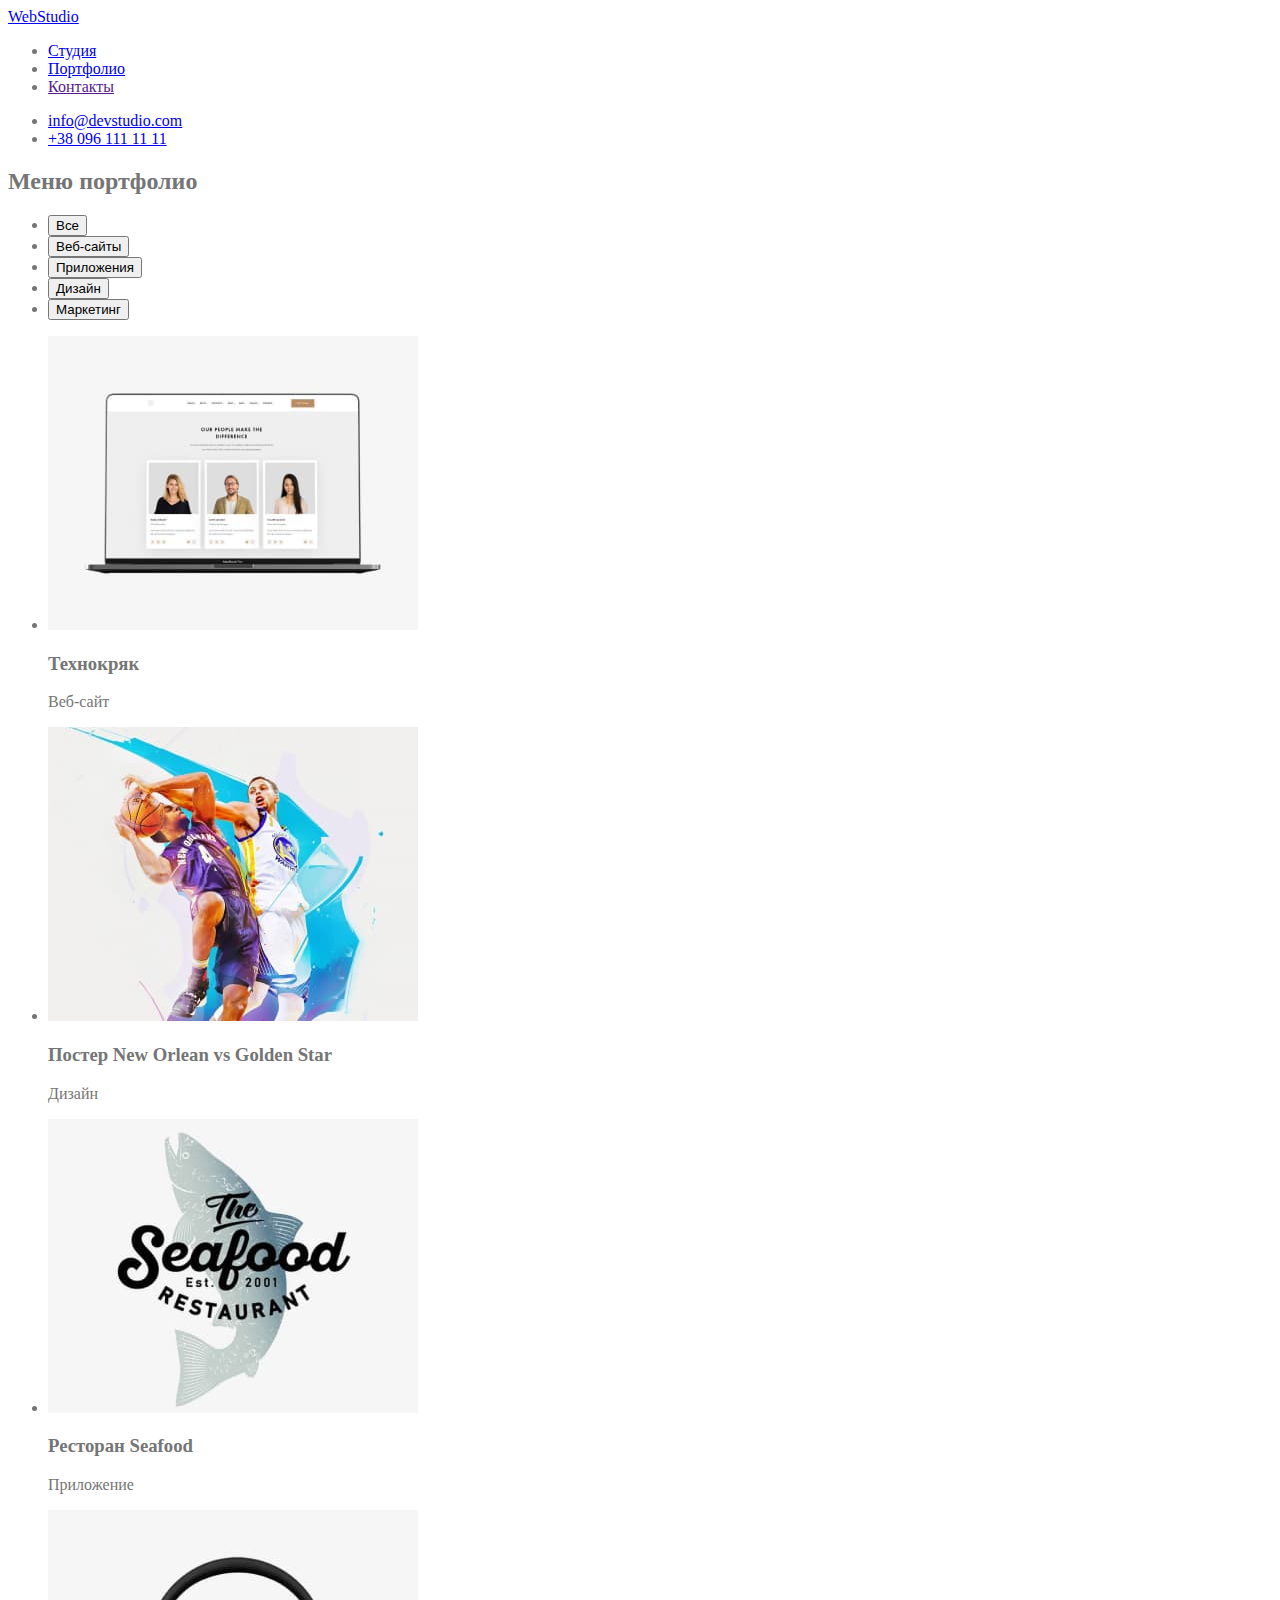
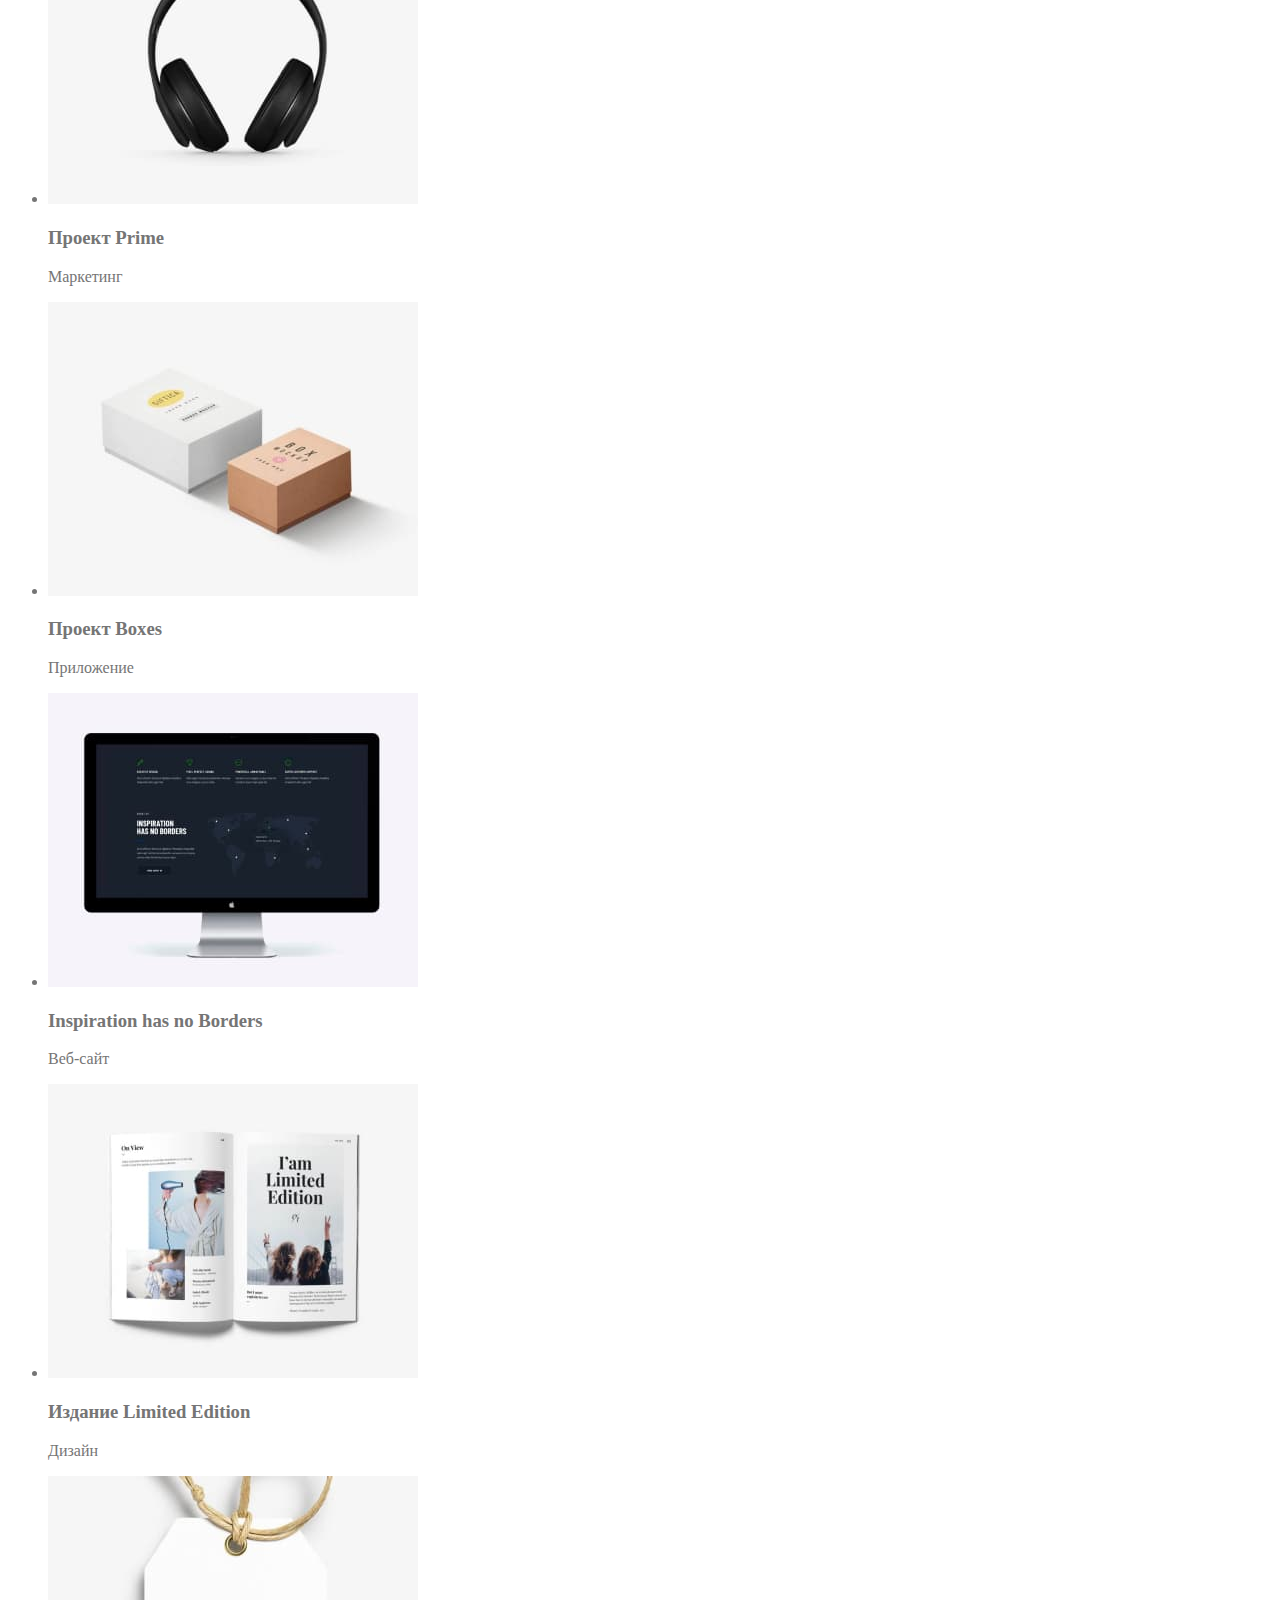
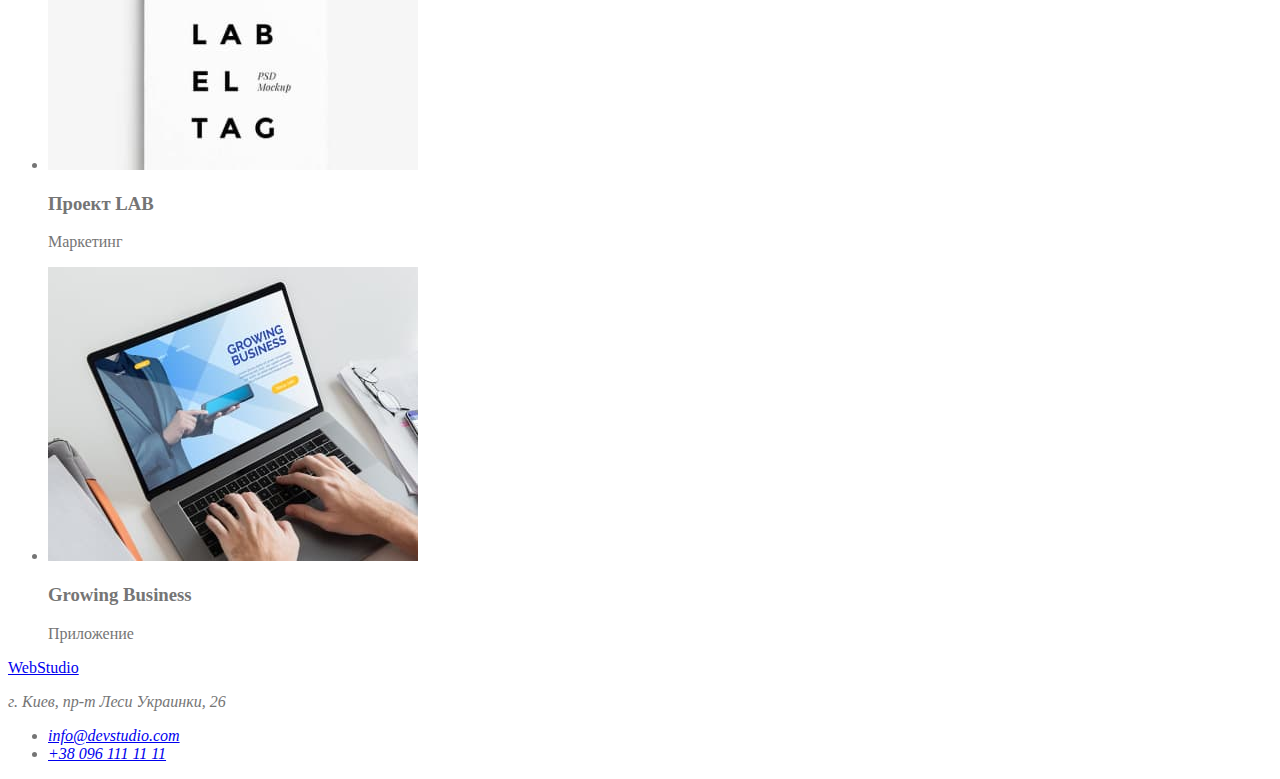
==== portfolio.html @ 2a2dd9f9 "Добавляет цвет шрифта" ====
<!DOCTYPE html>
<html lang="ru">
<head>
    <meta charset="UTF-8">
    <meta http-equiv="X-UA-Compatible" content="IE=edge">
    <meta name="viewport" content="width=device-width, initial-scale=1.0">
    <title>Document</title>
    <link rel="stylesheet" href="./CSS/styles.css">
</head>
<body>

    <!-- Site header -->
        <header>
            <nav>
                <a href="./index.html" lang="en">WebStudio</a>
                <ul>
                    <li><a href="./index.html">Студия</a></li>
                    <li><a href="./portfolio.html">Портфолио</a></li>
                    <li><a href="">Контакты</a></li>
                </ul>
            </nav>
            <ul>
                <li><a href="mailto:info@devstudio.com">info@devstudio.com</a></li>
                <li><a href="tell:+380961111111">+38 096 111 11 11</a></li>
            </ul>
        </header>

        <main>

            <h2>Меню портфолио</h2>
            <ul>
                <li><button type="button">Все</button></li>
                <li><button type="button">Веб-сайты</button></li>
                <li><button type="button">Приложения</button></li>
                <li><button type="button">Дизайн</button></li>
                <li><button type="button">Маркетинг</button></li>
            </ul>

            <ul>
                
                <li>
                    <img src="./images/project-1.jpg" alt="Проект Технокряк" width="370" height="294">
                    <h3>Технокряк</h3>
                    <p>Веб-сайт</p>
                </li>
                <li>
                    <img src="./images/project-2.jpg" alt="Проект Постер New Orlean vs Golden Star" width="370" height="294">
                    <h3>Постер New Orlean vs Golden Star</h3>
                    <p>Дизайн</p>
                </li>
                <li>
                    <img src="./images/project-3.jpg" alt="Проект Ресторан Seafood" width="370" height="294">
                    <h3>Ресторан Seafood</h3>
                    <p>Приложение</p>
                </li>
                <li>
                    <img src="./images/project-4.jpg" alt="Проект Prime" width="370" height="294">
                    <h3>Проект Prime</h3>
                    <p>Маркетинг</p>
                </li>
                <li>
                    <img src="./images/project-5.jpg" alt="Проект Boxes" width="370" height="294">
                    <h3>Проект Boxes</h3>
                    <p>Приложение</p>
                </li>
                <li>
                    <img src="./images/project-6.jpg" alt="Проект Inspiration has no Borders" width="370" height="294">
                    <h3>Inspiration has no Borders</h3>
                    <p>Веб-сайт</p>
                </li>
                <li>
                    <img src="./images/project-7.jpg" alt="Проект Издание Limited Edition" width="370" height="294">
                    <h3>Издание Limited Edition</h3>
                    <p>Дизайн</p>
                </li>
                <li>
                    <img src="./images/project-8.jpg" alt="Проект LAB" width="370" height="294">
                    <h3>Проект LAB</h3>
                    <p>Маркетинг</p>
                </li>
                <li>
                    <img src="./images/project-9.jpg" alt="Проект Growing Business" width="370" height="294">
                    <h3>Growing Business</h3>
                    <p>Приложение</p>
                </li>
            </ul>

        </main>

        <footer>
            <a href="./index.html" lang="en">WebStudio</a>
            <address>
                <p>г. Киев, пр-т Леси Украинки, 26</p>
            <ul>
                <li><a href="mailto:info@devstudio.com">info@devstudio.com</a></li>
                <li><a href="tell:+380961111111">+38 096 111 11 11</a></li>
            </ul>
            </address>
        </footer>

</body>
</html>
---- CSS/styles.css ----
/* Color main text #757575  */
/* Second color #212121 */
/* wight #FFFFFF */
/* accent  #2196F3 */
/* logo colors #2196F3 #000000 */
/* footer link color  rgba(255, 255, 255, 0,6) */
/* Hero and footer backgrounds color #2F303A */
 :root {
     --primary-text-color: #757575;
     --title-text-color: #212121;
     --accent-color: #2196F3;
     --main-background-color: #FFFFFF;
     --logo-color #000000;
     --hero-background-color: #2F303A;

 }

body {
    background-color: var(--main-background-color);
    color: var(--primary-text-color);
}

.logo {
    color: var(--logo-color);
}

.logo-first-part {
    color: var(--accent-color);
}

/* Site nav */
.list {
    list-style: none;
}

.link{
    text-decoration: none;
}

.site-nav .link {
    color: var(--title-text-color);
}

.site-nav .link:hover,
.site-nav .link:focus,
.auth-nav .link:hover,
.auth-nav .link:focus{
    color: var(--accent-color);
}

.auth-nav .link {
    color: var(--primary-text-color);
}

/* Main content */

.hero {
    background-color: var(--hero-background-color);
}

.hero-title {
    color: var(--main-background-color);
}

.section-title {
   color: var(--title-text-color); 
}
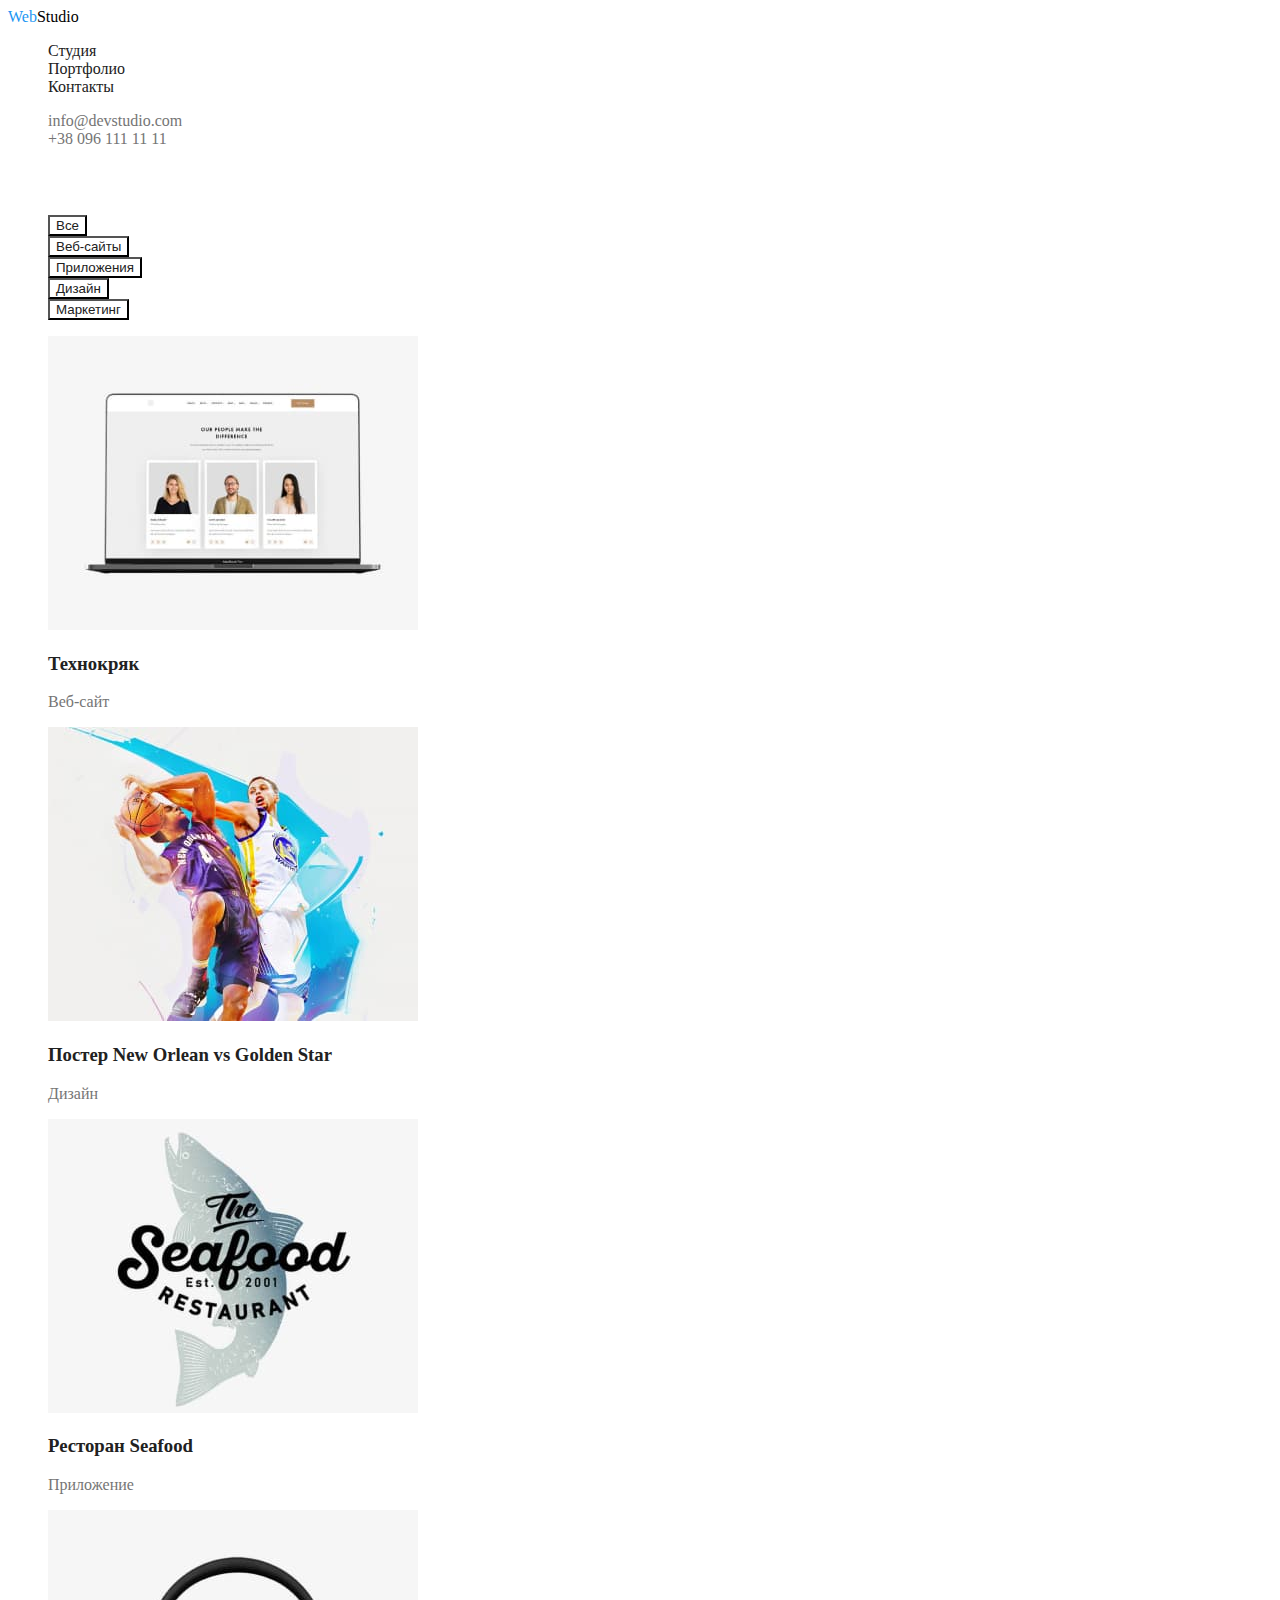
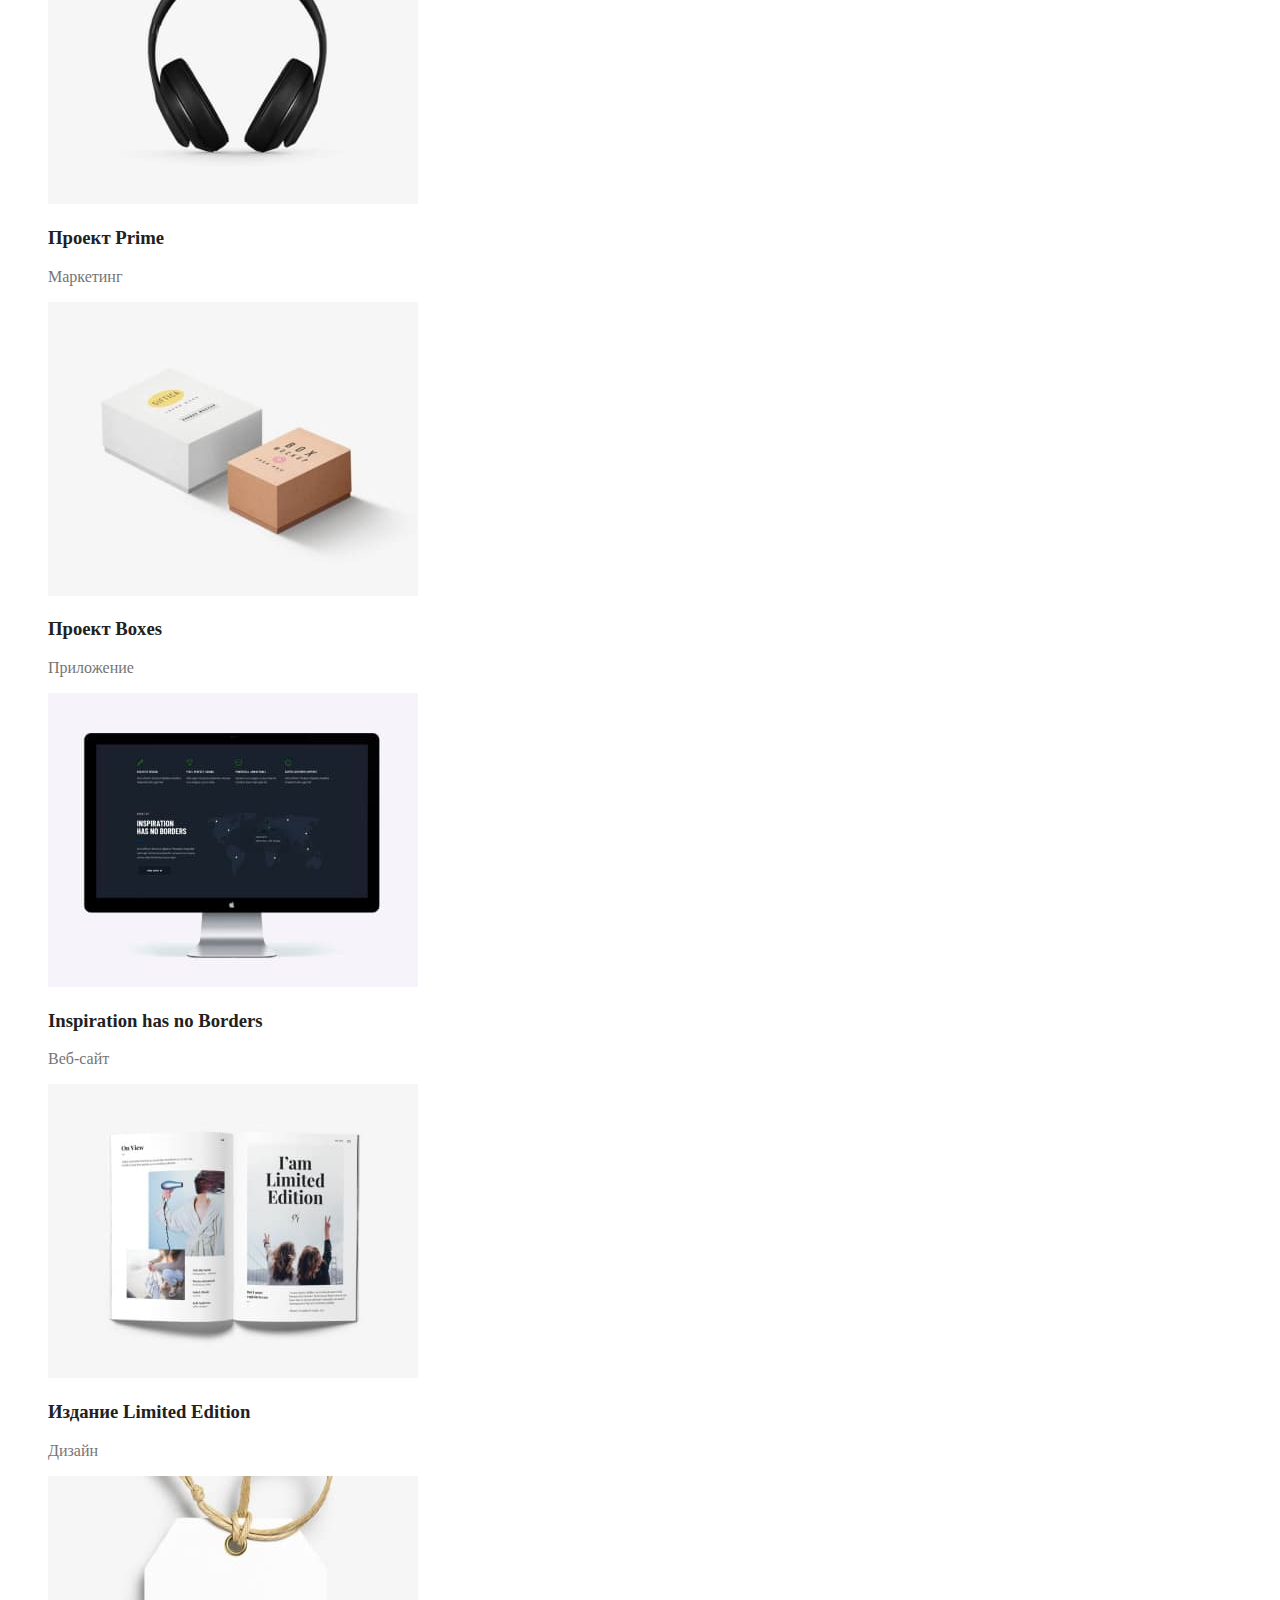
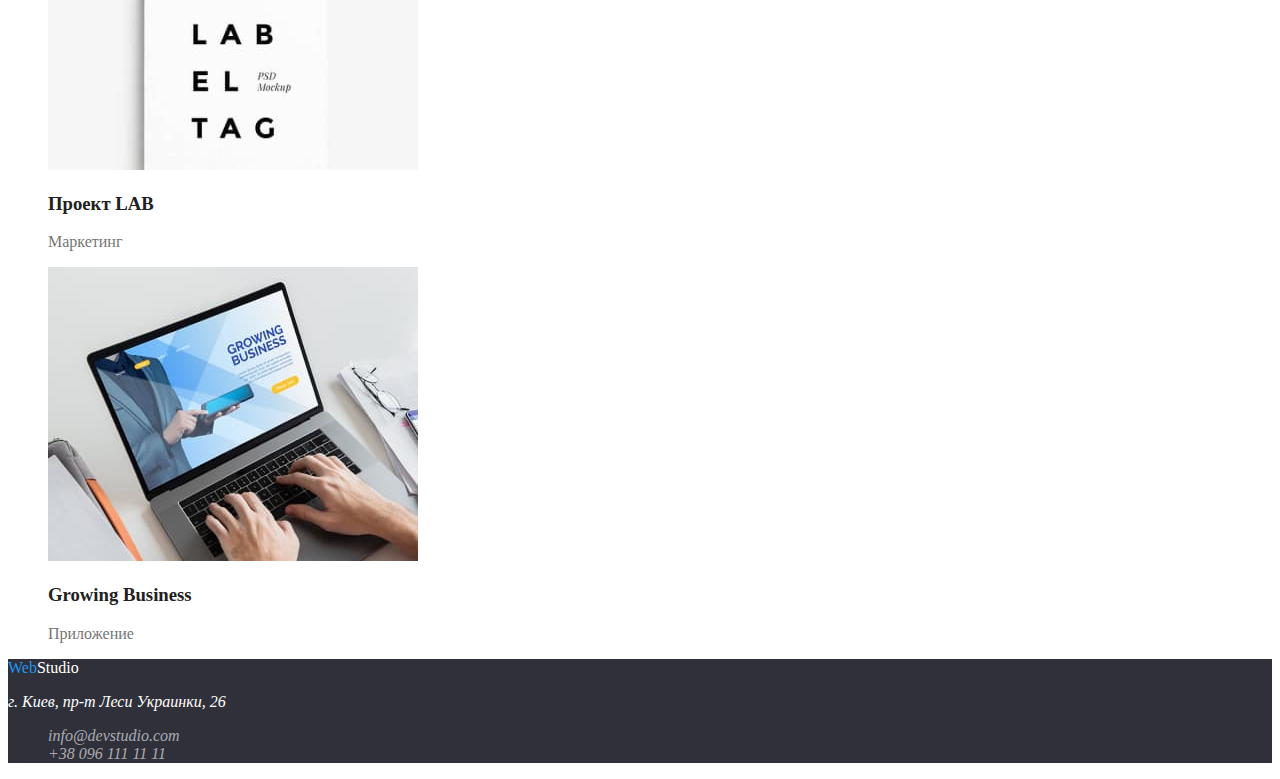
==== commit 600e69ac: "Добавляет цвет" ====
--- a/portfolio.html
+++ b/portfolio.html
@@ -12,89 +12,91 @@
     <!-- Site header -->
         <header>
             <nav>
-                <a href="./index.html" lang="en">WebStudio</a>
-                <ul>
-                    <li><a href="./index.html">Студия</a></li>
-                    <li><a href="./portfolio.html">Портфолио</a></li>
-                    <li><a href="">Контакты</a></li>
+                <a href="./index.html" lang="en" class="logo link"> <span class="logo-first-part">Web</span>Studio</a>
+                <ul class="list site-nav">
+                    <li><a href="./index.html" class="link">Студия</a></li>
+                    <li><a href="./portfolio.html" class="link">Портфолио</a></li>
+                    <li><a href="" class="link">Контакты</a></li>
+                </ul>
+            
+                <ul class="list auth-nav">
+                    <li><a href="mailto:info@devstudio.com" class="link">info@devstudio.com</a></li>
+                    <li><a href="tell:+380961111111" class="link">+38 096 111 11 11</a></li>
                 </ul>
             </nav>
-            <ul>
-                <li><a href="mailto:info@devstudio.com">info@devstudio.com</a></li>
-                <li><a href="tell:+380961111111">+38 096 111 11 11</a></li>
-            </ul>
         </header>
 
         <main>
+            <section class="portfolio">
+                <h2 class="title-portfolio">Меню портфолио</h2>
+                <ul class="list menu-list">
+                    <li><button type="button" class="button">Все</button></li>
+                    <li><button type="button" class="button">Веб-сайты</button></li>
+                    <li><button type="button" class="button">Приложения</button></li>
+                    <li><button type="button" class="button">Дизайн</button></li>
+                    <li><button type="button" class="button">Маркетинг</button></li>
+                </ul>
 
-            <h2>Меню портфолио</h2>
-            <ul>
-                <li><button type="button">Все</button></li>
-                <li><button type="button">Веб-сайты</button></li>
-                <li><button type="button">Приложения</button></li>
-                <li><button type="button">Дизайн</button></li>
-                <li><button type="button">Маркетинг</button></li>
-            </ul>
+                <ul class="list project-list">
+                    
+                    <li>
+                        <img src="./images/project-1.jpg" alt="Проект Технокряк" width="370" height="294">
+                        <h3 class="title">Технокряк</h3>
+                        <p>Веб-сайт</p>
+                    </li>
+                    <li>
+                        <img src="./images/project-2.jpg" alt="Проект Постер New Orlean vs Golden Star" width="370" height="294">
+                        <h3 class="title">Постер New Orlean vs Golden Star</h3>
+                        <p>Дизайн</p>
+                    </li>
+                    <li>
+                        <img src="./images/project-3.jpg" alt="Проект Ресторан Seafood" width="370" height="294">
+                        <h3 class="title">Ресторан Seafood</h3>
+                        <p>Приложение</p>
+                    </li>
+                    <li>
+                        <img src="./images/project-4.jpg" alt="Проект Prime" width="370" height="294">
+                        <h3 class="title">Проект Prime</h3>
+                        <p>Маркетинг</p>
+                    </li>
+                    <li>
+                        <img src="./images/project-5.jpg" alt="Проект Boxes" width="370" height="294">
+                        <h3 class="title">Проект Boxes</h3>
+                        <p>Приложение</p>
+                    </li>
+                    <li>
+                        <img src="./images/project-6.jpg" alt="Проект Inspiration has no Borders" width="370" height="294">
+                        <h3 class="title">Inspiration has no Borders</h3>
+                        <p>Веб-сайт</p>
+                    </li>
+                    <li>
+                        <img src="./images/project-7.jpg" alt="Проект Издание Limited Edition" width="370" height="294">
+                        <h3 class="title">Издание Limited Edition</h3>
+                        <p>Дизайн</p>
+                    </li>
+                    <li>
+                        <img src="./images/project-8.jpg" alt="Проект LAB" width="370" height="294">
+                        <h3 class="title">Проект LAB</h3>
+                        <p>Маркетинг</p>
+                    </li>
+                    <li>
+                        <img src="./images/project-9.jpg" alt="Проект Growing Business" width="370" height="294">
+                        <h3 class="title">Growing Business</h3>
+                        <p>Приложение</p>
+                    </li>
+                </ul>
 
-            <ul>
-                
-                <li>
-                    <img src="./images/project-1.jpg" alt="Проект Технокряк" width="370" height="294">
-                    <h3>Технокряк</h3>
-                    <p>Веб-сайт</p>
-                </li>
-                <li>
-                    <img src="./images/project-2.jpg" alt="Проект Постер New Orlean vs Golden Star" width="370" height="294">
-                    <h3>Постер New Orlean vs Golden Star</h3>
-                    <p>Дизайн</p>
-                </li>
-                <li>
-                    <img src="./images/project-3.jpg" alt="Проект Ресторан Seafood" width="370" height="294">
-                    <h3>Ресторан Seafood</h3>
-                    <p>Приложение</p>
-                </li>
-                <li>
-                    <img src="./images/project-4.jpg" alt="Проект Prime" width="370" height="294">
-                    <h3>Проект Prime</h3>
-                    <p>Маркетинг</p>
-                </li>
-                <li>
-                    <img src="./images/project-5.jpg" alt="Проект Boxes" width="370" height="294">
-                    <h3>Проект Boxes</h3>
-                    <p>Приложение</p>
-                </li>
-                <li>
-                    <img src="./images/project-6.jpg" alt="Проект Inspiration has no Borders" width="370" height="294">
-                    <h3>Inspiration has no Borders</h3>
-                    <p>Веб-сайт</p>
-                </li>
-                <li>
-                    <img src="./images/project-7.jpg" alt="Проект Издание Limited Edition" width="370" height="294">
-                    <h3>Издание Limited Edition</h3>
-                    <p>Дизайн</p>
-                </li>
-                <li>
-                    <img src="./images/project-8.jpg" alt="Проект LAB" width="370" height="294">
-                    <h3>Проект LAB</h3>
-                    <p>Маркетинг</p>
-                </li>
-                <li>
-                    <img src="./images/project-9.jpg" alt="Проект Growing Business" width="370" height="294">
-                    <h3>Growing Business</h3>
-                    <p>Приложение</p>
-                </li>
-            </ul>
-
+            </section>
         </main>
 
-        <footer>
-            <a href="./index.html" lang="en">WebStudio</a>
+        <footer class="bg-footer">
+            <a href="./index.html" lang="en" class="logo link"><span class="logo-first-part">Web</span>Studio</a>
             <address>
                 <p>г. Киев, пр-т Леси Украинки, 26</p>
-            <ul>
-                <li><a href="mailto:info@devstudio.com">info@devstudio.com</a></li>
-                <li><a href="tell:+380961111111">+38 096 111 11 11</a></li>
-            </ul>
+                <ul class="list auth-footer">
+                    <li><a href="mailto:info@devstudio.com" class="link">info@devstudio.com</a></li>
+                    <li><a href="tell:+380961111111" class="link">+38 096 111 11 11</a></li>
+                </ul>
             </address>
         </footer>
 
--- a/CSS/styles.css
+++ b/CSS/styles.css
@@ -11,9 +11,11 @@
      --title-text-color: #212121;
      --accent-color: #2196F3;
      --main-background-color: #FFFFFF;
-     --logo-color #000000;
+     --logo-color: #000000;
      --hero-background-color: #2F303A;
-
+     --our-team-section-background-color: F5F4FA;
+     --footer-link-color: rgba(255, 255, 255, 60%);
+     
  }
 
 body {
@@ -63,7 +65,48 @@
     color: var(--main-background-color);
 }
 
-.section-title {
+.hero-button {
+    background-color: var(--accent-color);
+    color: var(--main-background-color);
+}
+
+.offer-title,
+.wwd-title,
+.title-portfolio {
+    color: var(--main-background-color);
+}
+
+.section-title,
+.offer-list .title,
+.team-list .title,
+.project-list .title {
    color: var(--title-text-color); 
 }
 
+.team-section {
+    background-color: var(--our-team-section-background-color);
+}
+
+.bg-footer,
+.bg-footer .logo{
+    background-color: var(--hero-background-color);
+    color: var(--main-background-color);  
+}
+
+.auth-footer .link {
+    color: var(--footer-link-color)
+}
+
+.portfolio .button {
+    background-color: var(--our-team-section-background-color);
+    color: var(--title-text-color)
+}
+.portfolio .button:hover,
+.portfolio .button:focus {
+    background-color: var(--accent-color);
+    color: var(--main-background-color);
+}
+    
+
+
+
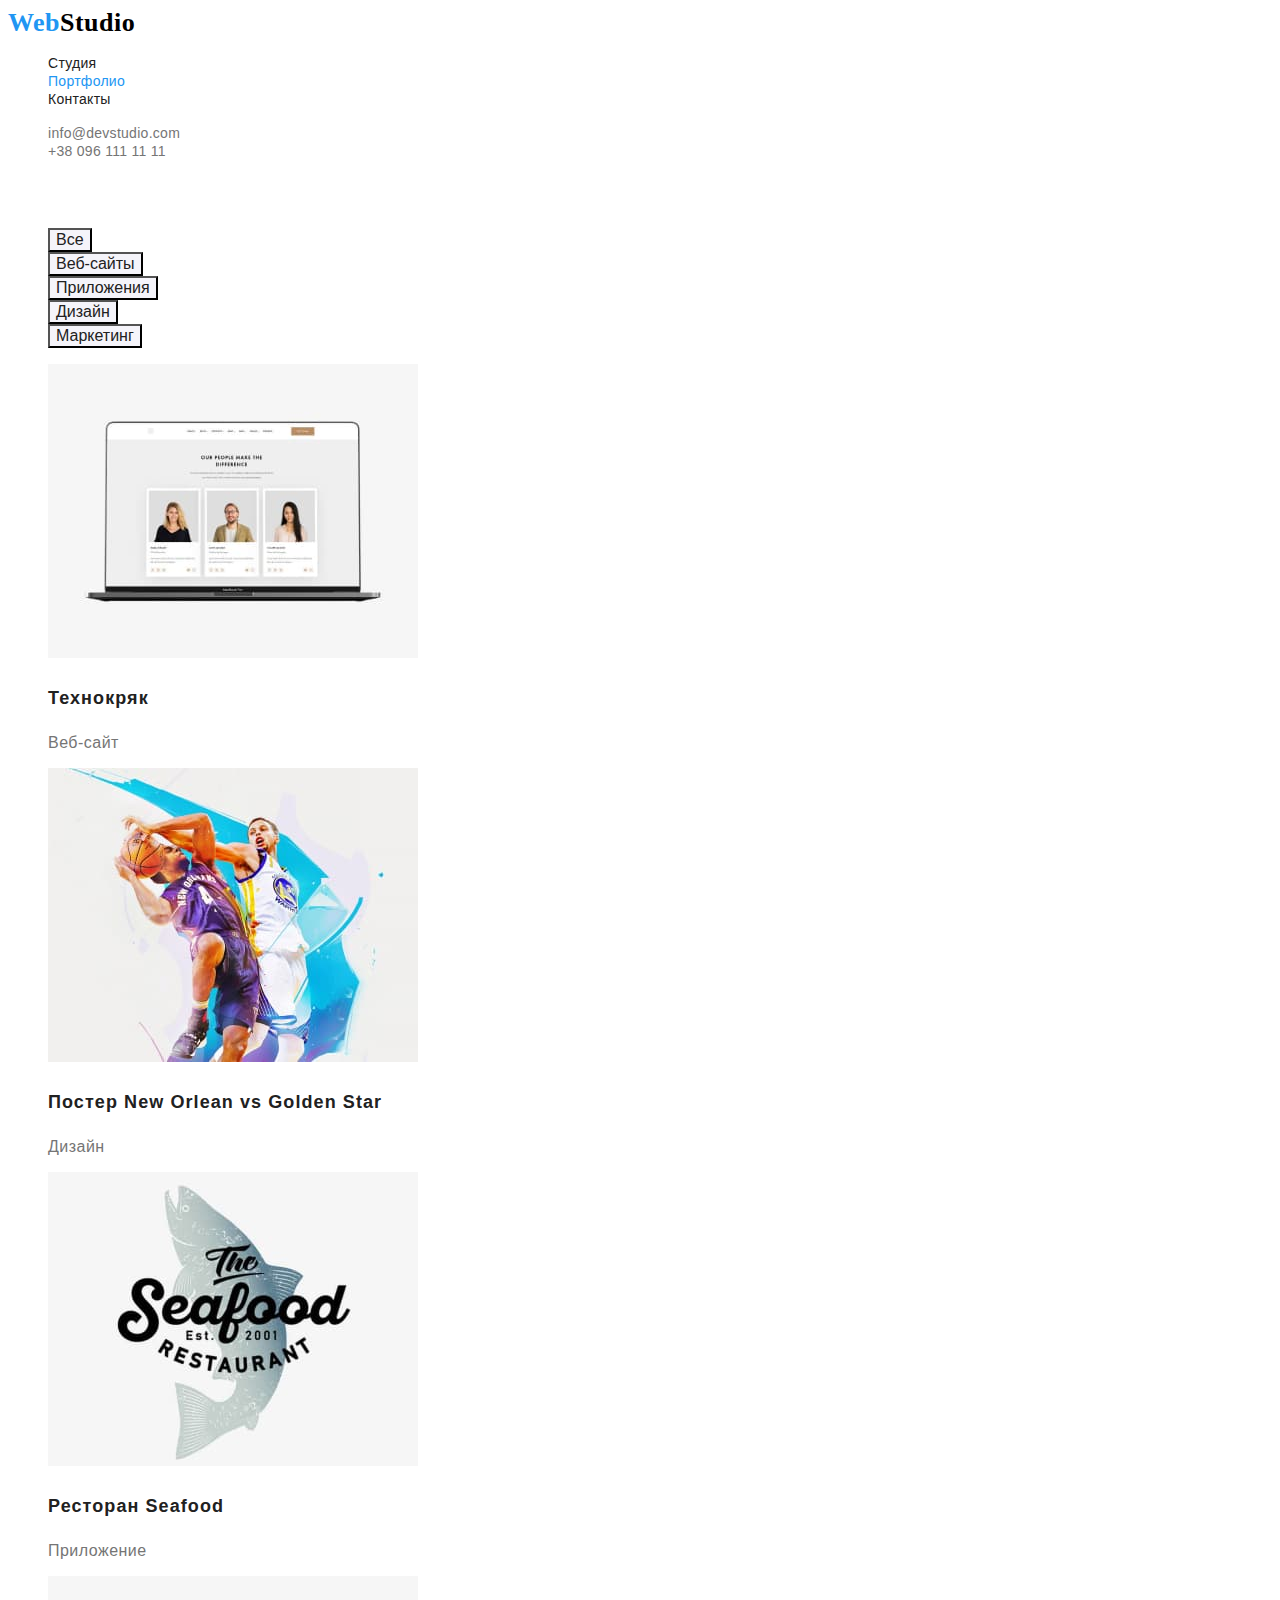
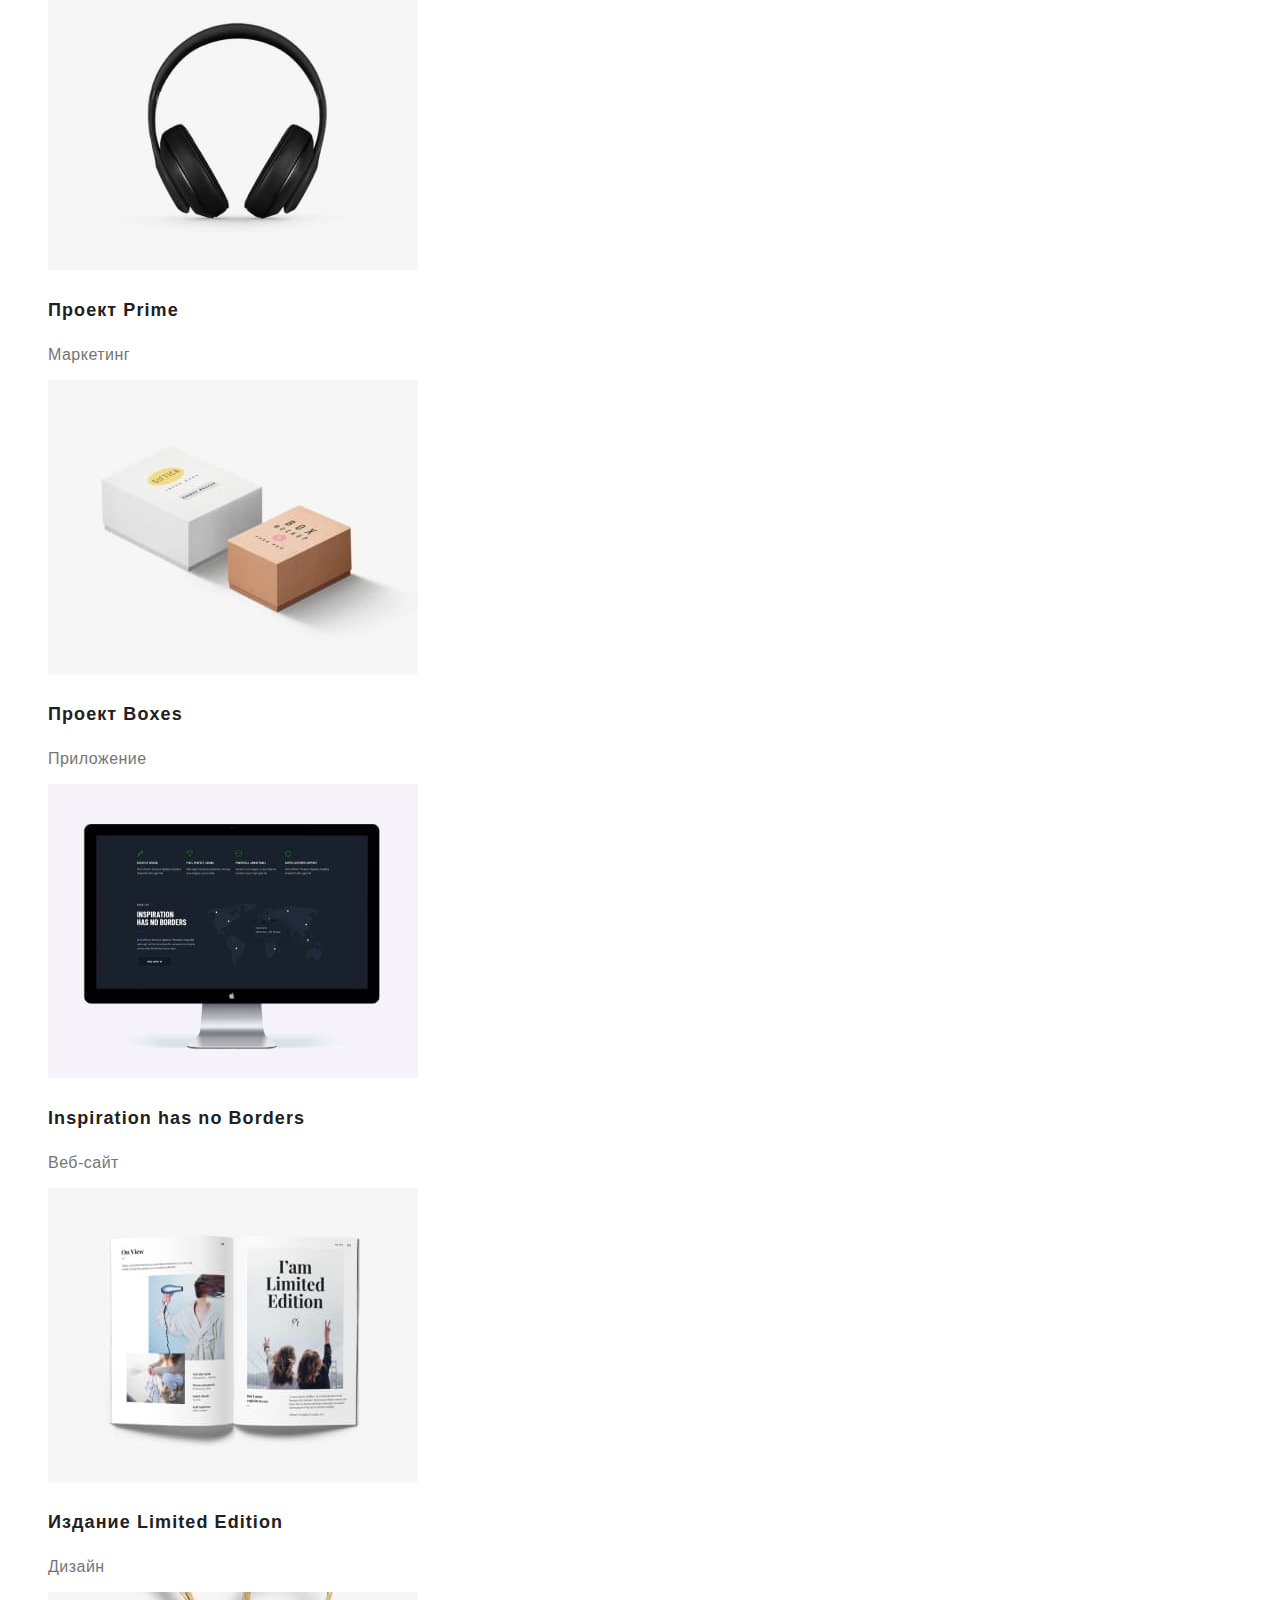
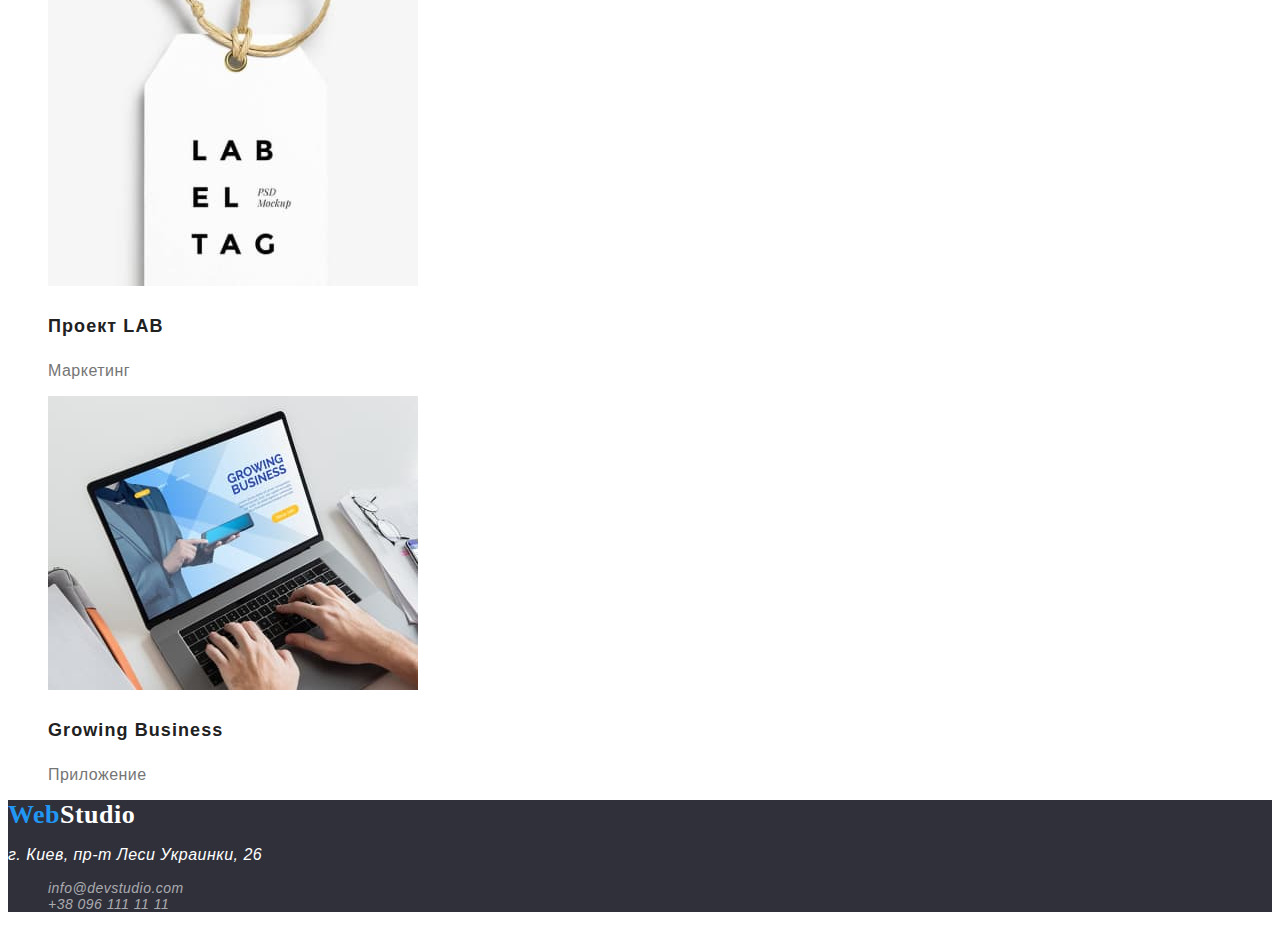
==== commit 25eb38ce: "adds styles to the text" ====
--- a/portfolio.html
+++ b/portfolio.html
@@ -15,7 +15,7 @@
                 <a href="./index.html" lang="en" class="logo link"> <span class="logo-first-part">Web</span>Studio</a>
                 <ul class="list site-nav">
                     <li><a href="./index.html" class="link">Студия</a></li>
-                    <li><a href="./portfolio.html" class="link">Портфолио</a></li>
+                    <li><a href="./portfolio.html" class="link current">Портфолио</a></li>
                     <li><a href="" class="link">Контакты</a></li>
                 </ul>
             
@@ -30,7 +30,7 @@
             <section class="portfolio">
                 <h2 class="title-portfolio">Меню портфолио</h2>
                 <ul class="list menu-list">
-                    <li><button type="button" class="button">Все</button></li>
+                    <li><button type="button" class="button current">Все</button></li>
                     <li><button type="button" class="button">Веб-сайты</button></li>
                     <li><button type="button" class="button">Приложения</button></li>
                     <li><button type="button" class="button">Дизайн</button></li>
@@ -42,47 +42,47 @@
                     <li>
                         <img src="./images/project-1.jpg" alt="Проект Технокряк" width="370" height="294">
                         <h3 class="title">Технокряк</h3>
-                        <p>Веб-сайт</p>
+                        <p class="text">Веб-сайт</p>
                     </li>
                     <li>
                         <img src="./images/project-2.jpg" alt="Проект Постер New Orlean vs Golden Star" width="370" height="294">
                         <h3 class="title">Постер New Orlean vs Golden Star</h3>
-                        <p>Дизайн</p>
+                        <p class="text">Дизайн</p>
                     </li>
                     <li>
                         <img src="./images/project-3.jpg" alt="Проект Ресторан Seafood" width="370" height="294">
                         <h3 class="title">Ресторан Seafood</h3>
-                        <p>Приложение</p>
+                        <p class="text">Приложение</p>
                     </li>
                     <li>
                         <img src="./images/project-4.jpg" alt="Проект Prime" width="370" height="294">
                         <h3 class="title">Проект Prime</h3>
-                        <p>Маркетинг</p>
+                        <p class="text">Маркетинг</p>
                     </li>
                     <li>
                         <img src="./images/project-5.jpg" alt="Проект Boxes" width="370" height="294">
                         <h3 class="title">Проект Boxes</h3>
-                        <p>Приложение</p>
+                        <p class="text">Приложение</p>
                     </li>
                     <li>
                         <img src="./images/project-6.jpg" alt="Проект Inspiration has no Borders" width="370" height="294">
                         <h3 class="title">Inspiration has no Borders</h3>
-                        <p>Веб-сайт</p>
+                        <p class="text">Веб-сайт</p>
                     </li>
                     <li>
                         <img src="./images/project-7.jpg" alt="Проект Издание Limited Edition" width="370" height="294">
                         <h3 class="title">Издание Limited Edition</h3>
-                        <p>Дизайн</p>
+                        <p class="text">Дизайн</p>
                     </li>
                     <li>
                         <img src="./images/project-8.jpg" alt="Проект LAB" width="370" height="294">
                         <h3 class="title">Проект LAB</h3>
-                        <p>Маркетинг</p>
+                        <p class="text">Маркетинг</p>
                     </li>
                     <li>
                         <img src="./images/project-9.jpg" alt="Проект Growing Business" width="370" height="294">
                         <h3 class="title">Growing Business</h3>
-                        <p>Приложение</p>
+                        <p class="text">Приложение</p>
                     </li>
                 </ul>
 
--- a/CSS/styles.css
+++ b/CSS/styles.css
@@ -13,7 +13,7 @@
      --main-background-color: #FFFFFF;
      --logo-color: #000000;
      --hero-background-color: #2F303A;
-     --our-team-section-background-color: F5F4FA;
+     --our-team-section-background-color: #F5F4FA;
      --footer-link-color: rgba(255, 255, 255, 60%);
      
  }
@@ -21,10 +21,16 @@
 body {
     background-color: var(--main-background-color);
     color: var(--primary-text-color);
+    font-family: Roboto, sans-serif;
+    letter-spacing: 0.03em;
 }
 
 .logo {
     color: var(--logo-color);
+    font-family: Raleway, cursive; 
+    font-weight: bold;
+    font-size: 26px;
+    line-height: 1,19;
 }
 
 .logo-first-part {
@@ -42,6 +48,10 @@
 
 .site-nav .link {
     color: var(--title-text-color);
+    font-weight: 500;
+    font-size: 14px;
+    line-height: 1,14;
+    letter-spacing: 0.02em;
 }
 
 .site-nav .link:hover,
@@ -51,8 +61,17 @@
     color: var(--accent-color);
 }
 
+.site-nav .link.current,
+.title-portfolio .button.current {
+    color: var(--accent-color);
+}
+
 .auth-nav .link {
     color: var(--primary-text-color);
+    font-weight: 500;
+    font-size: 14px;
+    line-height: 1,14;
+    letter-spacing: 0.02em;
 }
 
 /* Main content */
@@ -63,11 +82,22 @@
 
 .hero-title {
     color: var(--main-background-color);
+    font-weight: 900;
+    font-size: 44px;
+    line-height: 1,36;
+    text-align: center;
+    letter-spacing: 0.06em;
+    text-transform: uppercase;
 }
 
 .hero-button {
     background-color: var(--accent-color);
     color: var(--main-background-color);
+    font-family: inherit;
+    font-weight: bold;
+    font-size: 16px;
+    line-height: 1.88;
+    letter-spacing: 0.06em;
 }
 
 .offer-title,
@@ -83,8 +113,41 @@
    color: var(--title-text-color); 
 }
 
+.section-title {
+    font-weight: bold;
+    font-size: 36px;
+    line-height: 1,16;
+    text-align: center;
+}
+
+.offer-list .title {
+    font-weight: bold;
+    font-size: 14px;
+    line-height: 1,14;
+    text-transform: uppercase;
+}
+
+.section-offer .text{
+    font-size: 14px;
+    line-height: 1,71;
+}
+
 .team-section {
     background-color: var(--our-team-section-background-color);
+}
+
+.team-section .title {
+    font-weight: 500;
+    font-size: 16px;
+    line-height: 1,19;
+    text-align: center;
+}
+
+.team-section .text {
+    font-size: 16px;
+    line-height: 1,19;
+    text-align: center;
+
 }
 
 .bg-footer,
@@ -97,15 +160,36 @@
     color: var(--footer-link-color)
 }
 
+.auth-footer {
+    font-size: 14px;
+    line-height: 1,71;
+}
+
 .portfolio .button {
     background-color: var(--our-team-section-background-color);
-    color: var(--title-text-color)
+    color: var(--title-text-color);
+    font-family: inherit;
+    font-weight: 500;
+    font-size: 16px;
+    line-height: 1,63;
 }
 .portfolio .button:hover,
 .portfolio .button:focus {
     background-color: var(--accent-color);
     color: var(--main-background-color);
 }
+
+.project-list .title {
+    font-weight: bold;
+    font-size: 18px;
+    line-height: 2;
+    letter-spacing: 0.06em;
+}
+
+.project-list .text {
+    font-size: 16px;
+    line-height: 1,88;
+}
     
 
 
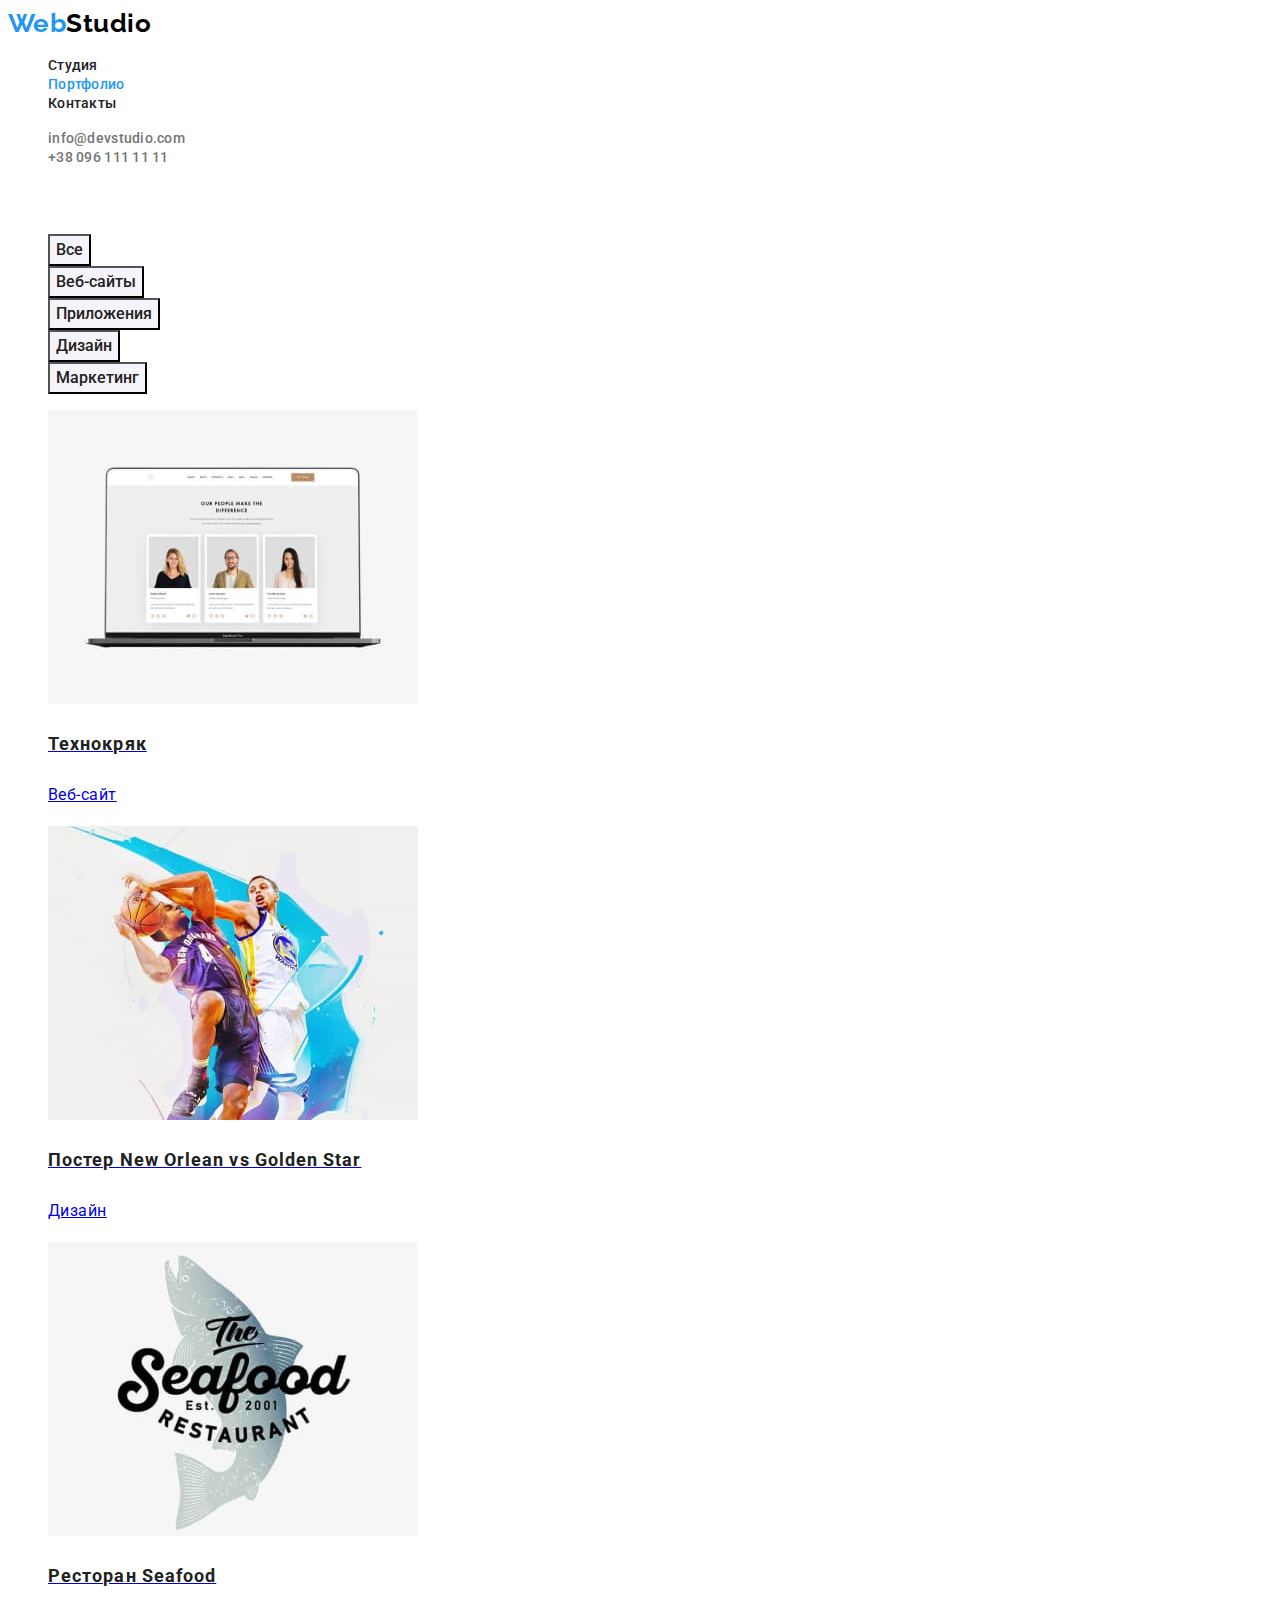
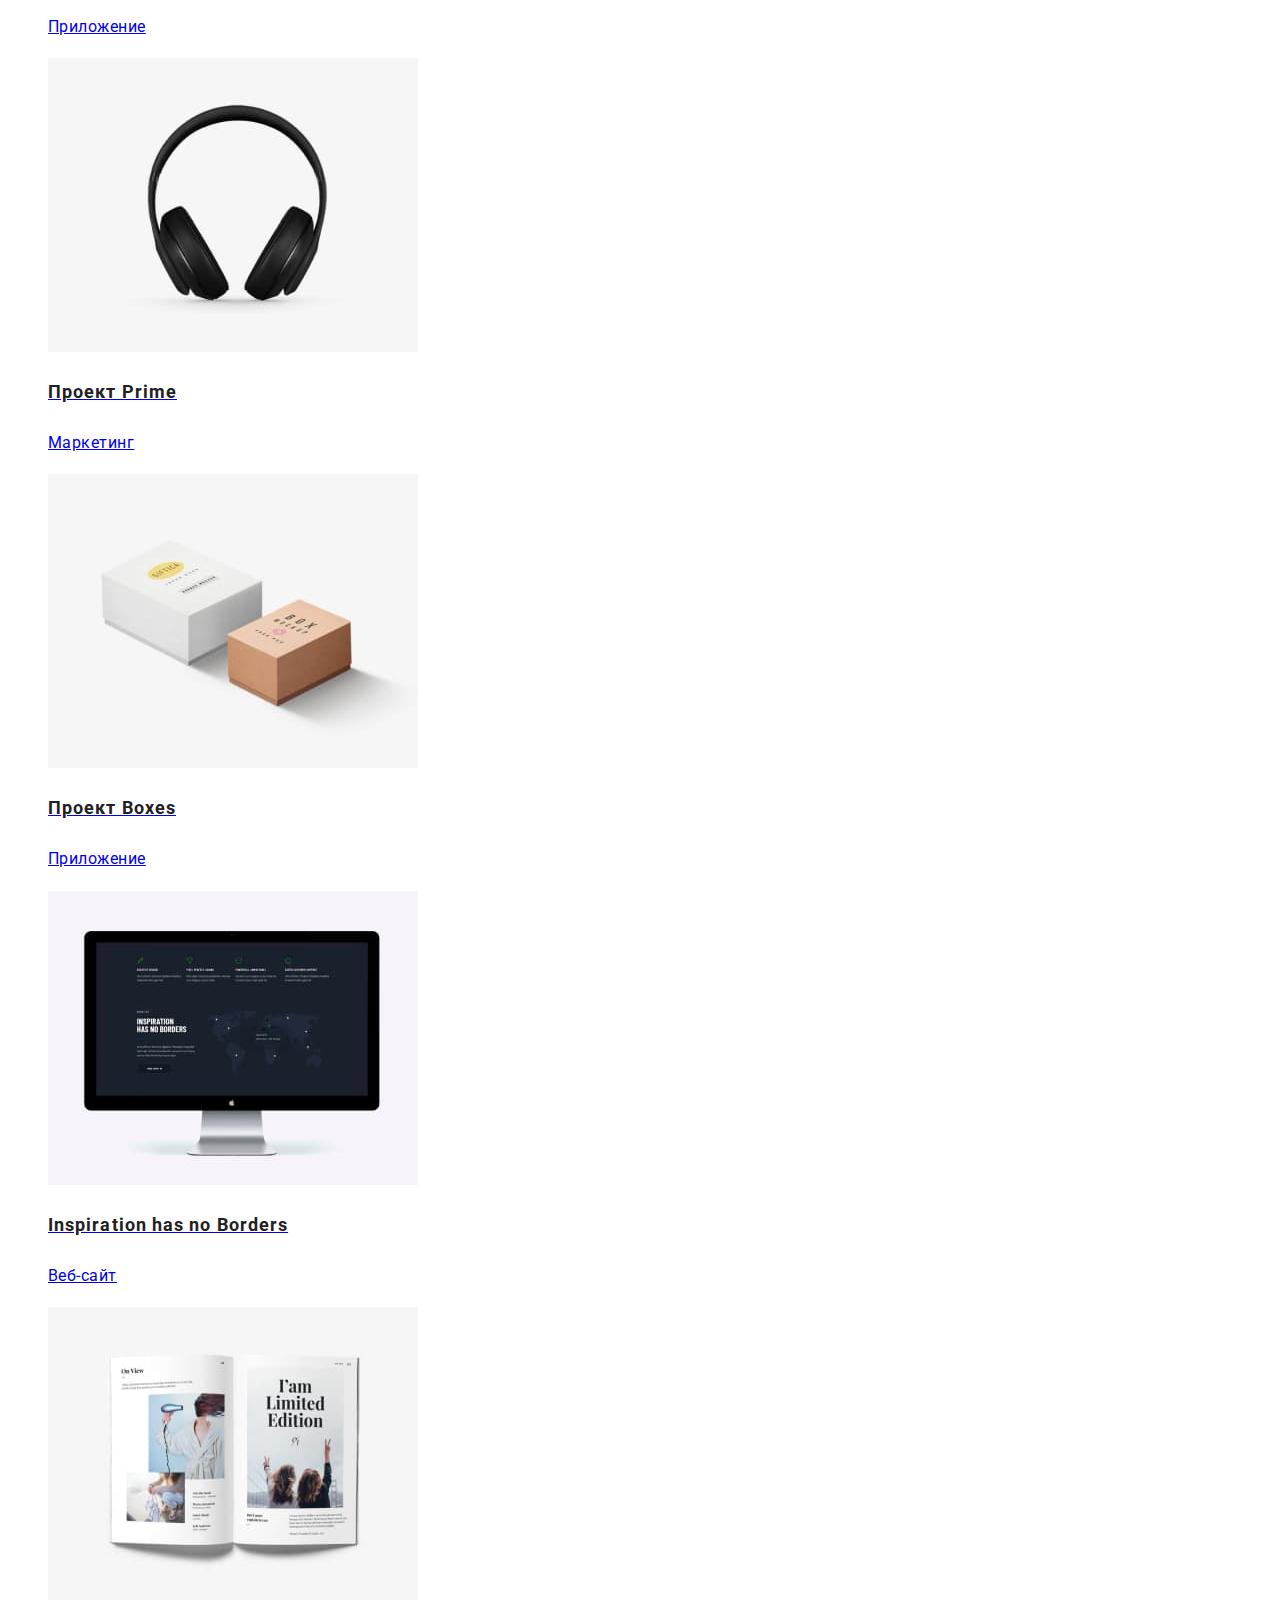
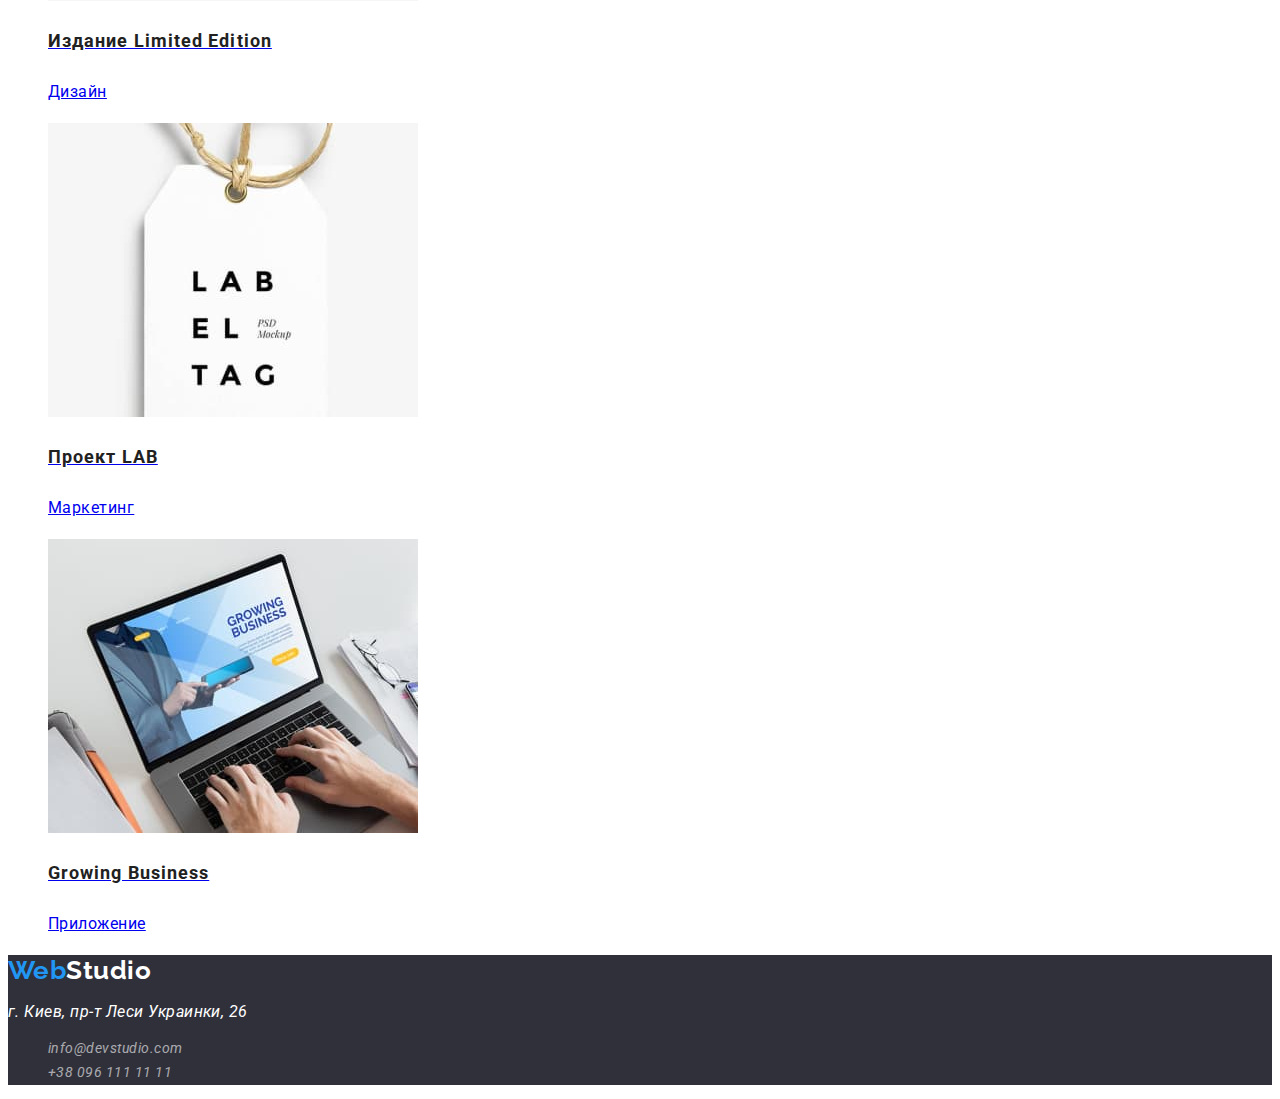
==== commit faa24890: "addes edit to portfolio ul  and footer address" ====
--- a/portfolio.html
+++ b/portfolio.html
@@ -5,6 +5,7 @@
     <meta http-equiv="X-UA-Compatible" content="IE=edge">
     <meta name="viewport" content="width=device-width, initial-scale=1.0">
     <title>Document</title>
+    <link href="https://fonts.googleapis.com/css2?family=Raleway:wght@700&family=Roboto:wght@400;500;700;900&display=swap" rel="stylesheet">
     <link rel="stylesheet" href="./CSS/styles.css">
 </head>
 <body>
@@ -40,49 +41,67 @@
                 <ul class="list project-list">
                     
                     <li>
-                        <img src="./images/project-1.jpg" alt="Проект Технокряк" width="370" height="294">
-                        <h3 class="title">Технокряк</h3>
-                        <p class="text">Веб-сайт</p>
+                        <a href="#">
+                            <img src="./images/project-1.jpg" alt="Проект Технокряк" width="370" height="294">
+                            <h3 class="title">Технокряк</h3>
+                            <p class="text">Веб-сайт</p>
+                        </a>
                     </li>
                     <li>
-                        <img src="./images/project-2.jpg" alt="Проект Постер New Orlean vs Golden Star" width="370" height="294">
-                        <h3 class="title">Постер New Orlean vs Golden Star</h3>
-                        <p class="text">Дизайн</p>
+                        <a href="#">
+                            <img src="./images/project-2.jpg" alt="Проект Постер New Orlean vs Golden Star" width="370" height="294">
+                            <h3 class="title">Постер New Orlean vs Golden Star</h3>
+                            <p class="text">Дизайн</p>
+                        </a>
                     </li>
                     <li>
-                        <img src="./images/project-3.jpg" alt="Проект Ресторан Seafood" width="370" height="294">
-                        <h3 class="title">Ресторан Seafood</h3>
-                        <p class="text">Приложение</p>
+                        <a href="#">
+                            <img src="./images/project-3.jpg" alt="Проект Ресторан Seafood" width="370" height="294">
+                            <h3 class="title">Ресторан Seafood</h3>
+                            <p class="text">Приложение</p>
+                        </a>
                     </li>
                     <li>
-                        <img src="./images/project-4.jpg" alt="Проект Prime" width="370" height="294">
-                        <h3 class="title">Проект Prime</h3>
-                        <p class="text">Маркетинг</p>
+                        <a href="#">
+                            <img src="./images/project-4.jpg" alt="Проект Prime" width="370" height="294">
+                            <h3 class="title">Проект Prime</h3>
+                            <p class="text">Маркетинг</p>
+                        </a>
                     </li>
                     <li>
-                        <img src="./images/project-5.jpg" alt="Проект Boxes" width="370" height="294">
-                        <h3 class="title">Проект Boxes</h3>
-                        <p class="text">Приложение</p>
+                        <a href="#">
+                            <img src="./images/project-5.jpg" alt="Проект Boxes" width="370" height="294">
+                            <h3 class="title">Проект Boxes</h3>
+                            <p class="text">Приложение</p>
+                        </a>
                     </li>
                     <li>
-                        <img src="./images/project-6.jpg" alt="Проект Inspiration has no Borders" width="370" height="294">
-                        <h3 class="title">Inspiration has no Borders</h3>
-                        <p class="text">Веб-сайт</p>
+                        <a href="#">
+                            <img src="./images/project-6.jpg" alt="Проект Inspiration has no Borders" width="370" height="294">
+                            <h3 class="title">Inspiration has no Borders</h3>
+                            <p class="text">Веб-сайт</p>
+                        </a>
                     </li>
                     <li>
-                        <img src="./images/project-7.jpg" alt="Проект Издание Limited Edition" width="370" height="294">
-                        <h3 class="title">Издание Limited Edition</h3>
-                        <p class="text">Дизайн</p>
+                        <a href="#">
+                            <img src="./images/project-7.jpg" alt="Проект Издание Limited Edition" width="370" height="294">
+                            <h3 class="title">Издание Limited Edition</h3>
+                            <p class="text">Дизайн</p>
+                        </a>
                     </li>
                     <li>
-                        <img src="./images/project-8.jpg" alt="Проект LAB" width="370" height="294">
-                        <h3 class="title">Проект LAB</h3>
-                        <p class="text">Маркетинг</p>
+                        <a href="#">
+                            <img src="./images/project-8.jpg" alt="Проект LAB" width="370" height="294">
+                            <h3 class="title">Проект LAB</h3>
+                            <p class="text">Маркетинг</p>
+                        </a>
                     </li>
                     <li>
-                        <img src="./images/project-9.jpg" alt="Проект Growing Business" width="370" height="294">
-                        <h3 class="title">Growing Business</h3>
-                        <p class="text">Приложение</p>
+                        <a href="#">
+                            <img src="./images/project-9.jpg" alt="Проект Growing Business" width="370" height="294">
+                            <h3 class="title">Growing Business</h3>
+                            <p class="text">Приложение</p>
+                        </a>
                     </li>
                 </ul>
 
--- a/CSS/styles.css
+++ b/CSS/styles.css
@@ -15,6 +15,7 @@
      --hero-background-color: #2F303A;
      --our-team-section-background-color: #F5F4FA;
      --footer-link-color: rgba(255, 255, 255, 60%);
+     --hero-button-color: #188CE8;
      
  }
 
@@ -28,9 +29,9 @@
 .logo {
     color: var(--logo-color);
     font-family: Raleway, cursive; 
-    font-weight: bold;
+    font-weight: 700;
     font-size: 26px;
-    line-height: 1,19;
+    line-height: 1.19;
 }
 
 .logo-first-part {
@@ -50,7 +51,7 @@
     color: var(--title-text-color);
     font-weight: 500;
     font-size: 14px;
-    line-height: 1,14;
+    line-height: 1.14;
     letter-spacing: 0.02em;
 }
 
@@ -70,34 +71,42 @@
     color: var(--primary-text-color);
     font-weight: 500;
     font-size: 14px;
-    line-height: 1,14;
+    line-height: 1.14;
     letter-spacing: 0.02em;
 }
 
-/* Main content */
+/* Hero content */
 
 .hero {
     background-color: var(--hero-background-color);
+    text-align: center;
 }
 
 .hero-title {
     color: var(--main-background-color);
     font-weight: 900;
     font-size: 44px;
-    line-height: 1,36;
+    line-height: 1.36;
     text-align: center;
     letter-spacing: 0.06em;
     text-transform: uppercase;
 }
 
 .hero-button {
-    background-color: var(--accent-color);
+    background-color: var(--hero-button-color);
     color: var(--main-background-color);
     font-family: inherit;
-    font-weight: bold;
+    font-weight: 700;
     font-size: 16px;
     line-height: 1.88;
     letter-spacing: 0.06em;
+
+    align-items: center;
+}
+
+.hero-button:focus,
+.hero-button:hover {
+    background-color: var(--accent-color);
 }
 
 .offer-title,
@@ -114,22 +123,22 @@
 }
 
 .section-title {
-    font-weight: bold;
+    font-weight: 700;
     font-size: 36px;
-    line-height: 1,16;
+    line-height: 1.16;
     text-align: center;
 }
 
 .offer-list .title {
-    font-weight: bold;
-    font-size: 14px;
-    line-height: 1,14;
+    font-weight: 700;
+    font-size: 14px;
+    line-height: 1.14;
     text-transform: uppercase;
 }
 
 .section-offer .text{
     font-size: 14px;
-    line-height: 1,71;
+    line-height: 1.71;
 }
 
 .team-section {
@@ -139,16 +148,18 @@
 .team-section .title {
     font-weight: 500;
     font-size: 16px;
-    line-height: 1,19;
+    line-height: 1.19;
     text-align: center;
 }
 
 .team-section .text {
     font-size: 16px;
-    line-height: 1,19;
-    text-align: center;
-
-}
+    line-height: 1.19;
+    text-align: center;
+
+}
+
+/* Footer content */
 
 .bg-footer,
 .bg-footer .logo{
@@ -156,14 +167,28 @@
     color: var(--main-background-color);  
 }
 
+.address {
+font-style: normal;
+font-size: 14px;
+line-height: 1.71;
+}
+
 .auth-footer .link {
     color: var(--footer-link-color)
 }
 
+.auth-footer .link:hover,
+.auth-footer .link:focus {
+    background-color: var(--primary-text-color);
+    color: var(--our-team-section-background-color);
+}
+
 .auth-footer {
     font-size: 14px;
-    line-height: 1,71;
-}
+    line-height: 1.71;
+}
+
+/* Portfolio content */
 
 .portfolio .button {
     background-color: var(--our-team-section-background-color);
@@ -171,8 +196,14 @@
     font-family: inherit;
     font-weight: 500;
     font-size: 16px;
-    line-height: 1,63;
-}
+    line-height: 1.63;
+}
+
+.portfolio .button,
+.hero-button {
+    cursor: pointer;
+}
+
 .portfolio .button:hover,
 .portfolio .button:focus {
     background-color: var(--accent-color);
@@ -180,7 +211,7 @@
 }
 
 .project-list .title {
-    font-weight: bold;
+    font-weight: 700;
     font-size: 18px;
     line-height: 2;
     letter-spacing: 0.06em;
@@ -188,7 +219,7 @@
 
 .project-list .text {
     font-size: 16px;
-    line-height: 1,88;
+    line-height: 1.88;
 }
     
 
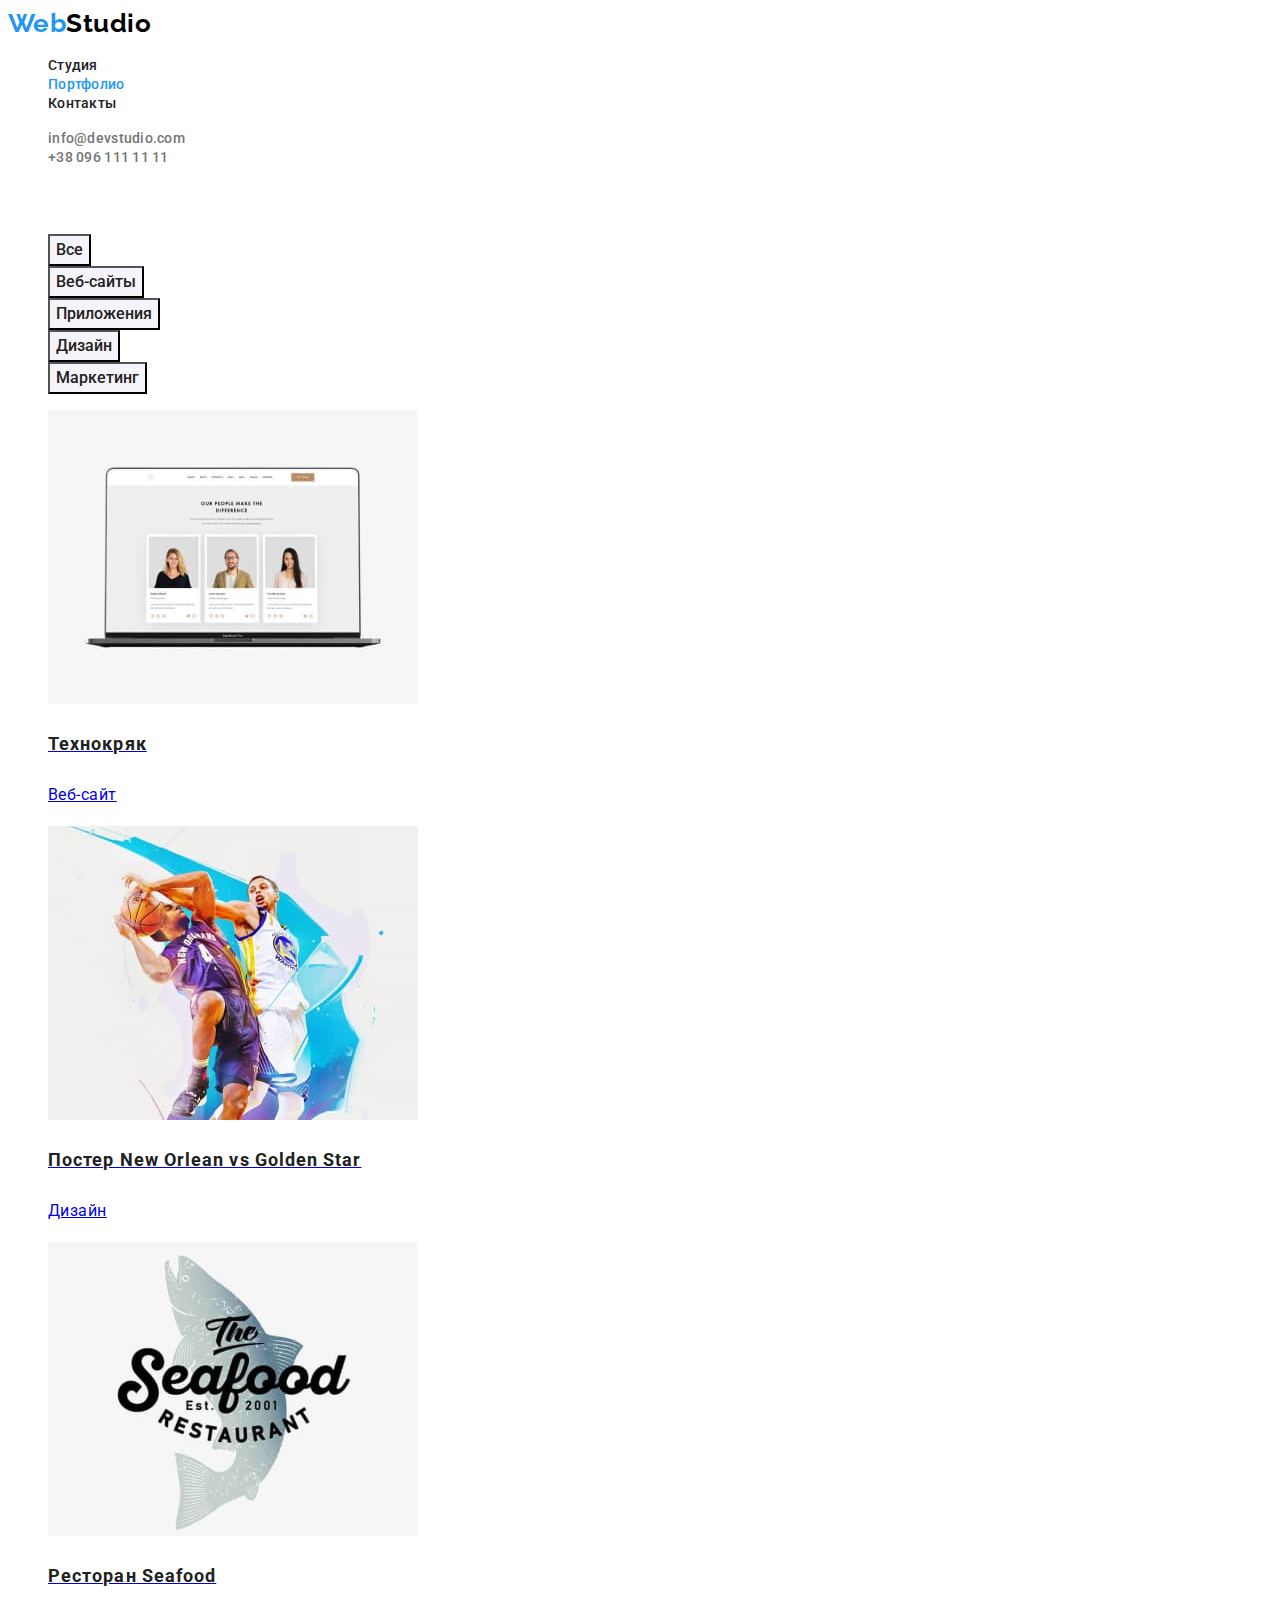
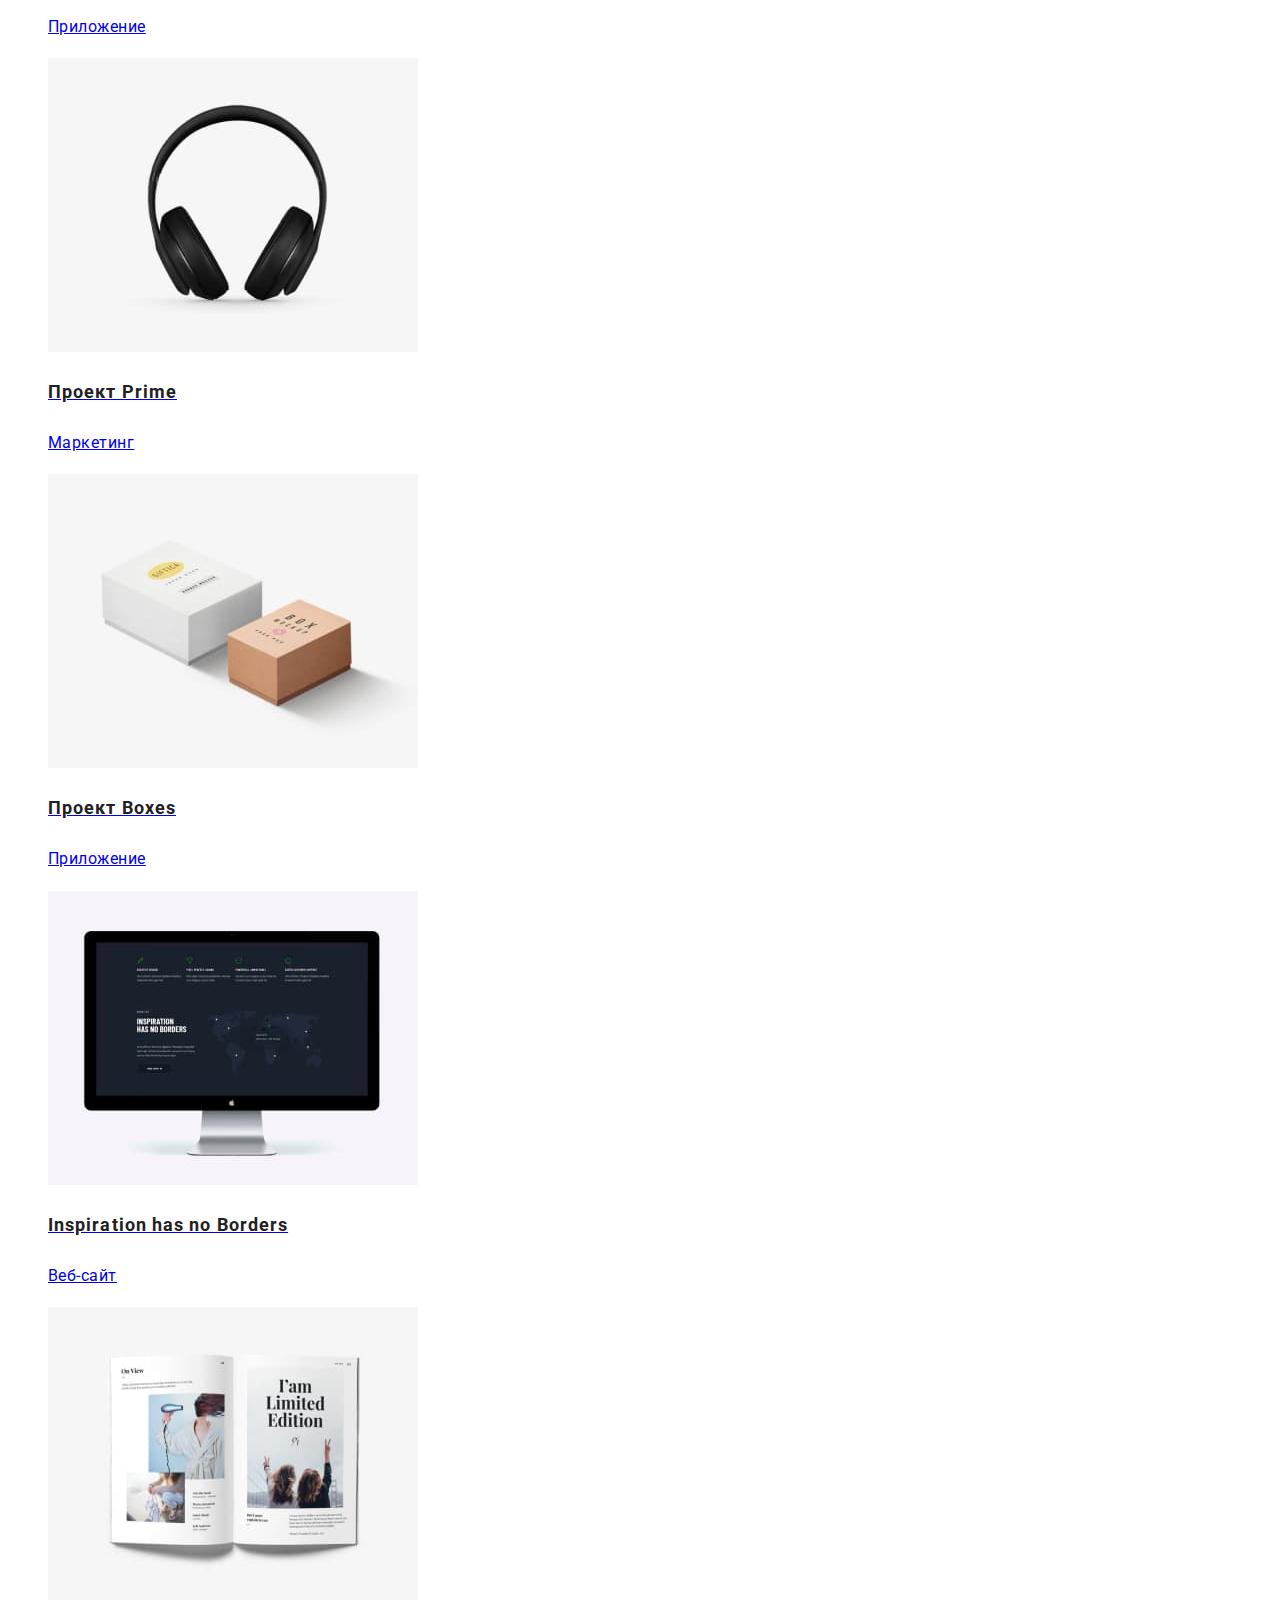
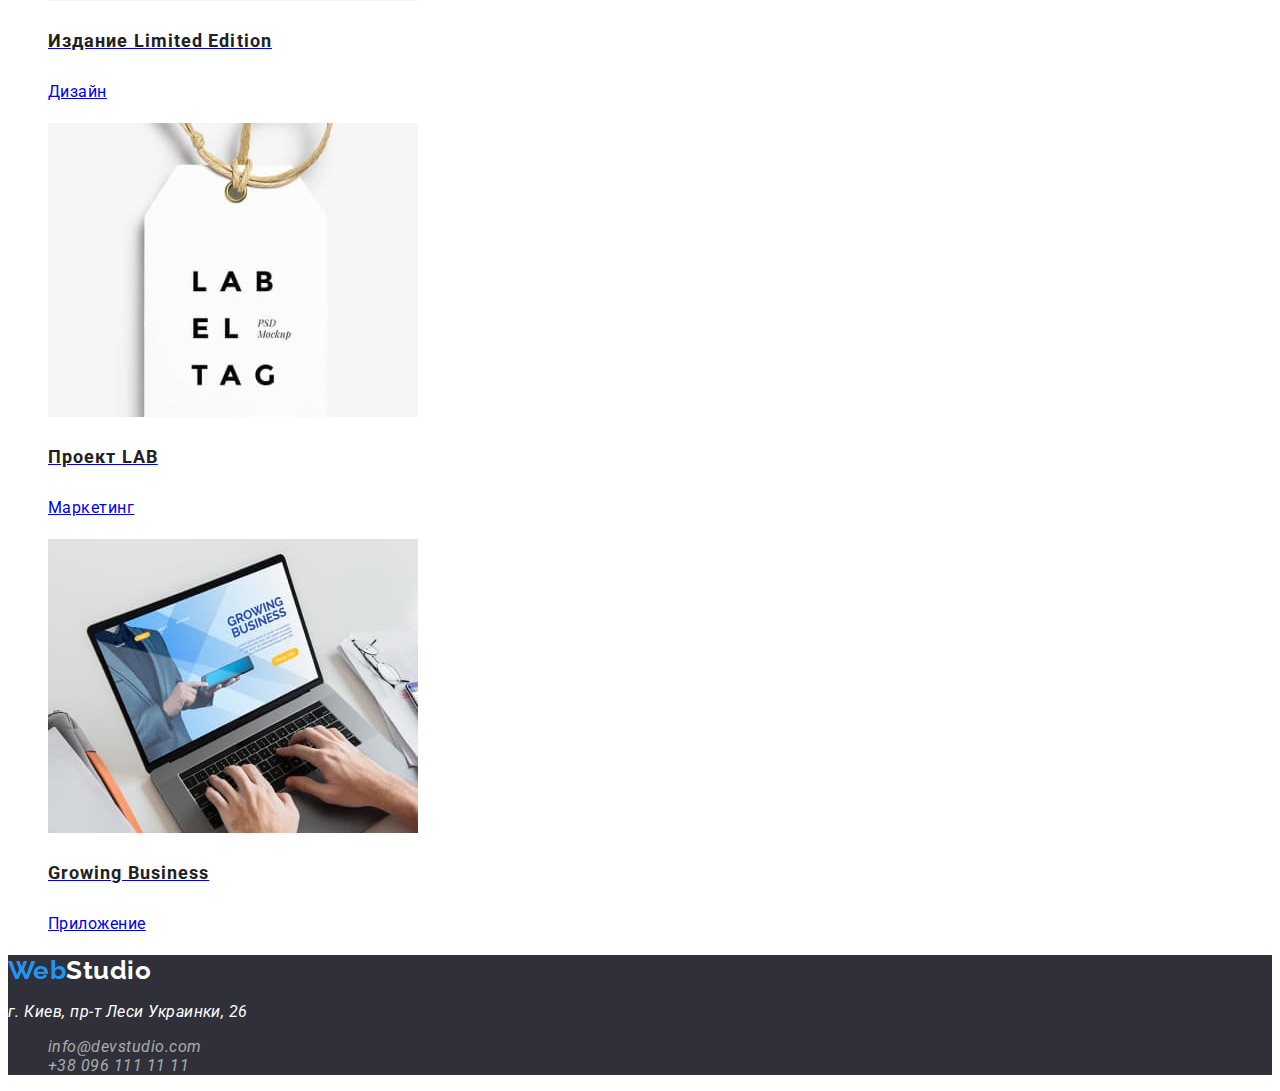
==== commit 9cae607e: "addes edites to footer styles" ====
--- a/portfolio.html
+++ b/portfolio.html
@@ -111,7 +111,7 @@
         <footer class="bg-footer">
             <a href="./index.html" lang="en" class="logo link"><span class="logo-first-part">Web</span>Studio</a>
             <address>
-                <p>г. Киев, пр-т Леси Украинки, 26</p>
+                <p >г. Киев, пр-т Леси Украинки, 26</p>
                 <ul class="list auth-footer">
                     <li><a href="mailto:info@devstudio.com" class="link">info@devstudio.com</a></li>
                     <li><a href="tell:+380961111111" class="link">+38 096 111 11 11</a></li>
--- a/CSS/styles.css
+++ b/CSS/styles.css
@@ -167,7 +167,8 @@
     color: var(--main-background-color);  
 }
 
-.address {
+.address .address-text,
+.address .address-link {
 font-style: normal;
 font-size: 14px;
 line-height: 1.71;
@@ -183,11 +184,6 @@
     color: var(--our-team-section-background-color);
 }
 
-.auth-footer {
-    font-size: 14px;
-    line-height: 1.71;
-}
-
 /* Portfolio content */
 
 .portfolio .button {
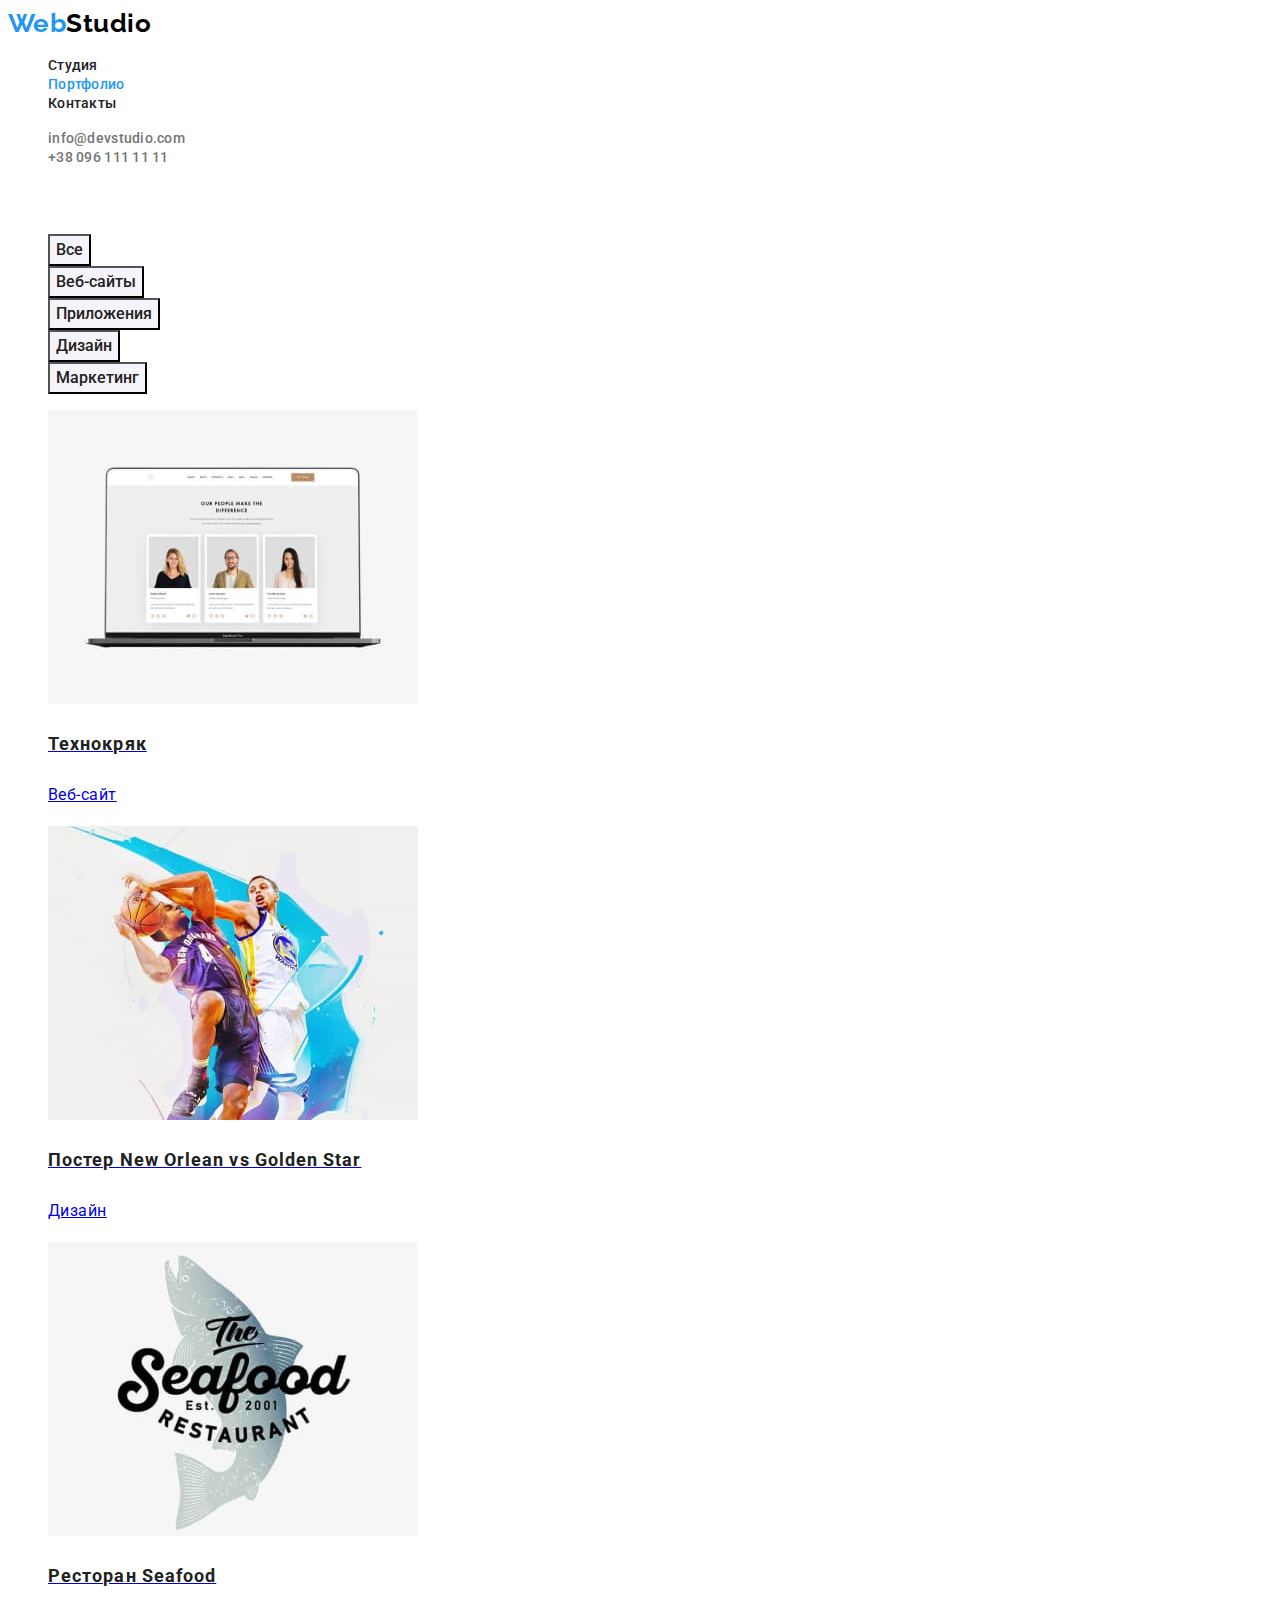
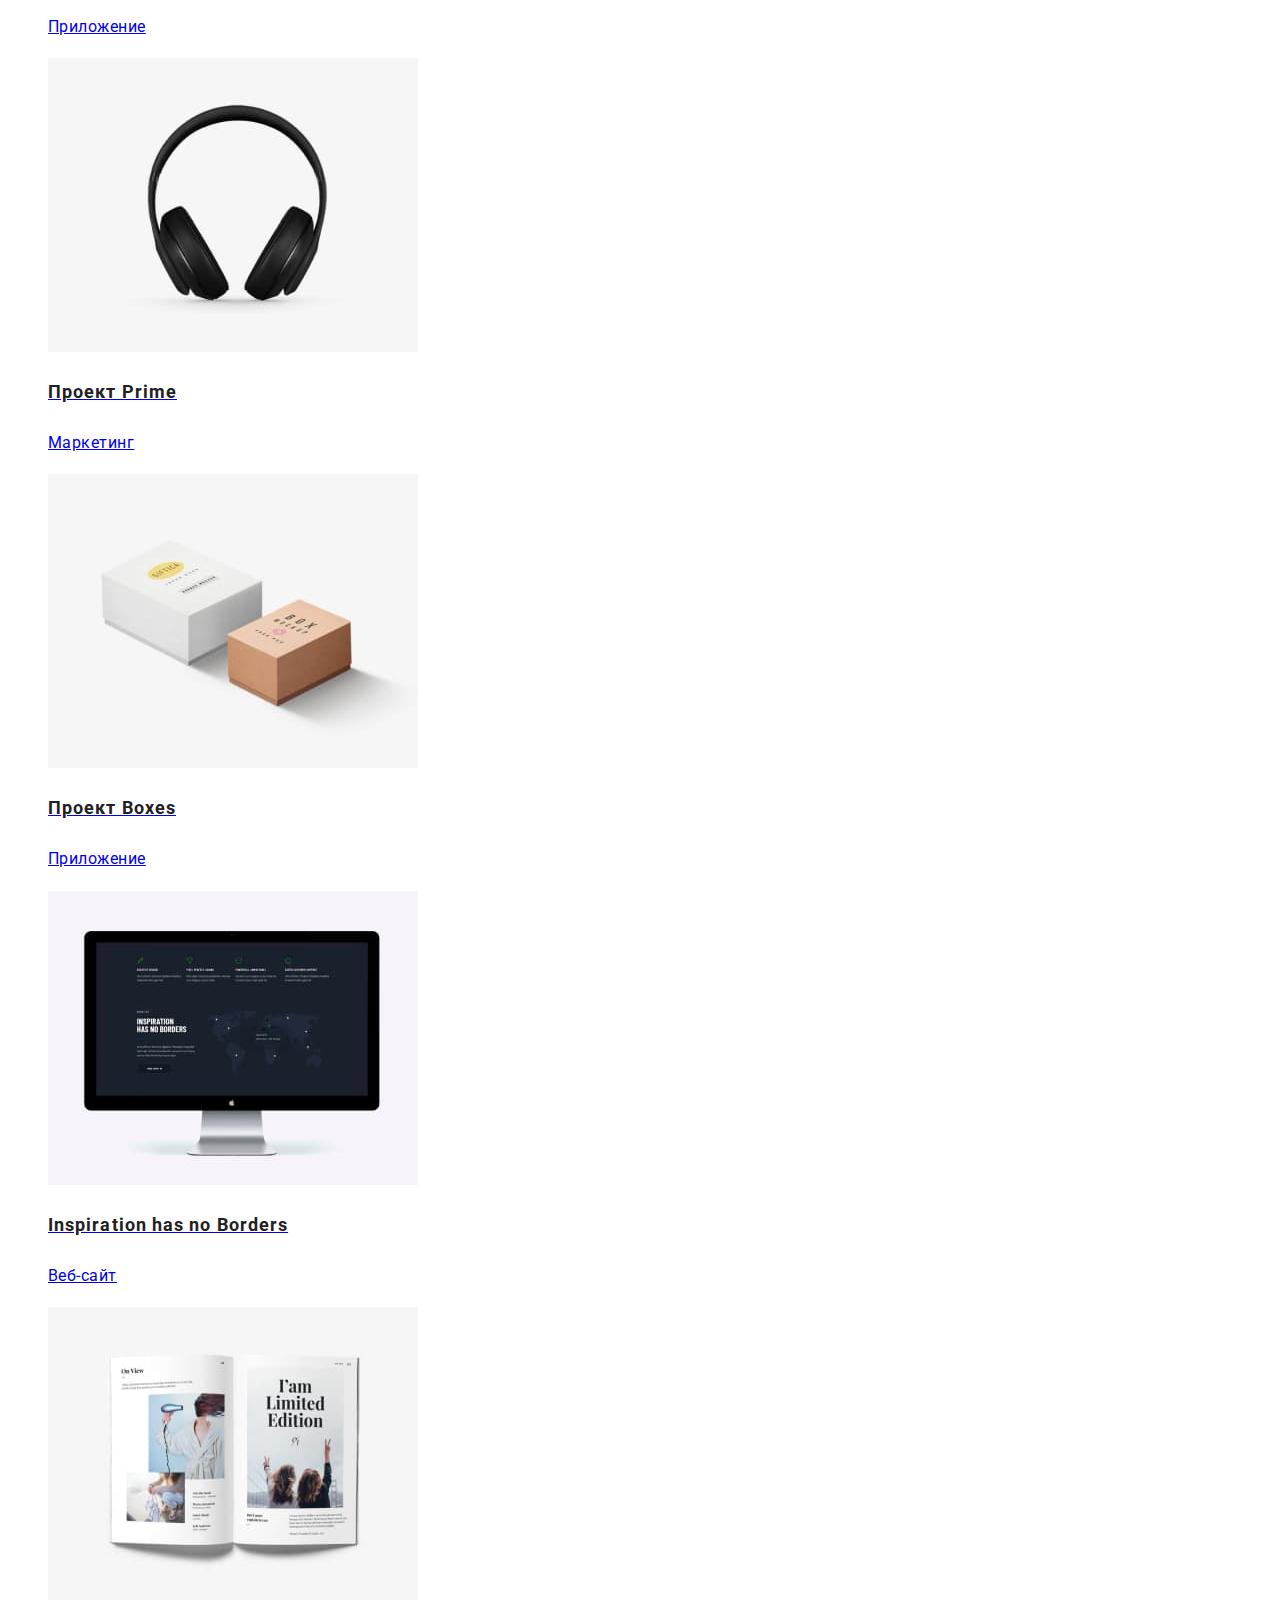
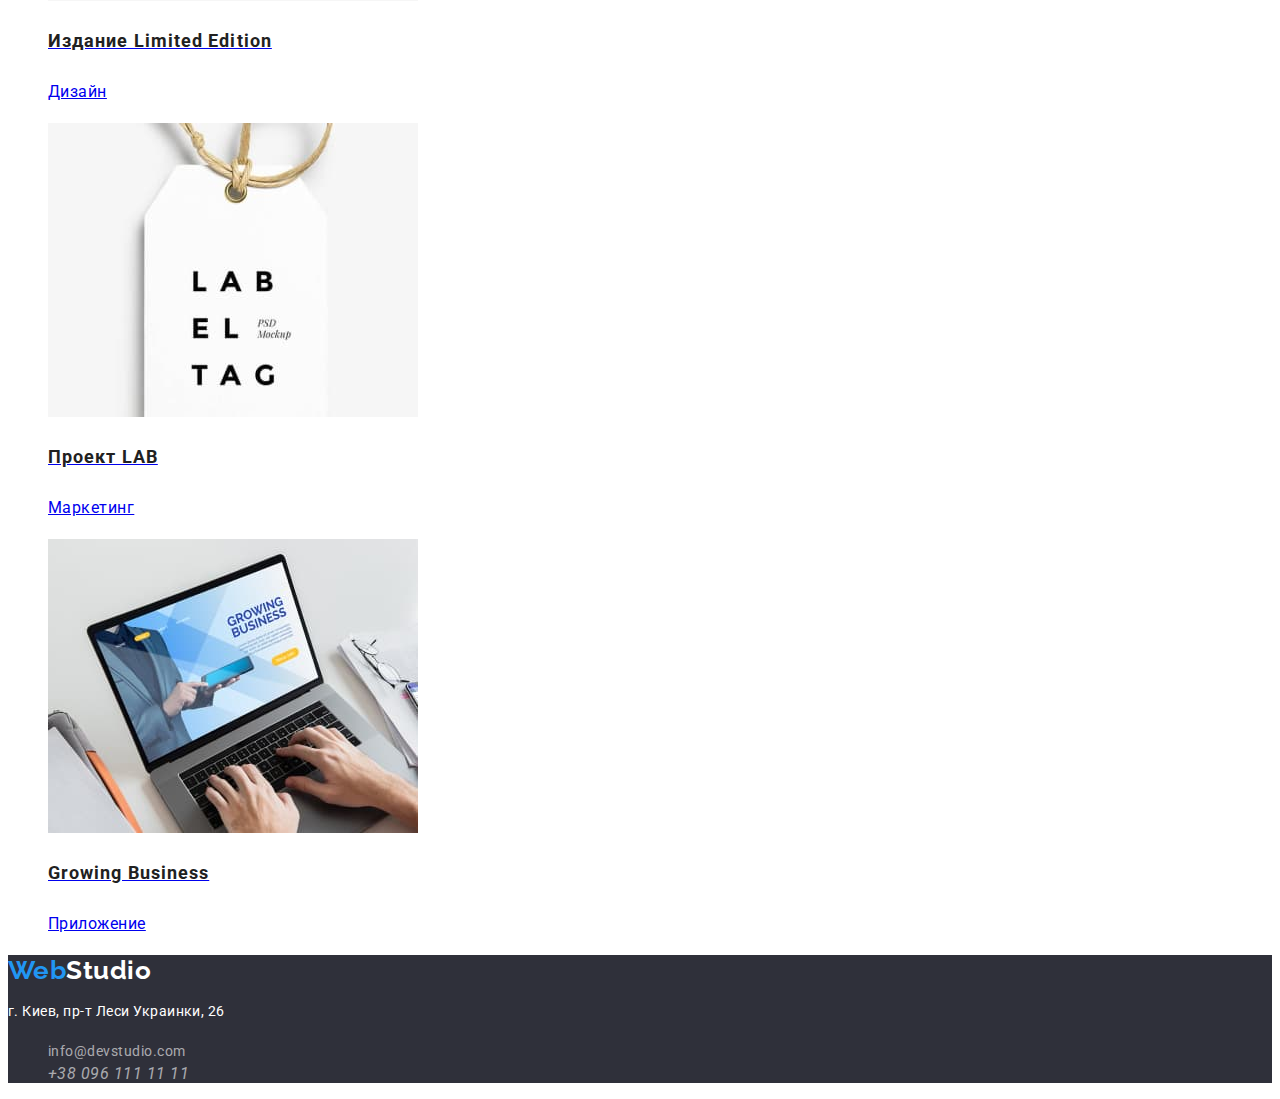
==== commit 533ccc8e: "addes edit to portfolio" ====
--- a/portfolio.html
+++ b/portfolio.html
@@ -108,13 +108,13 @@
             </section>
         </main>
 
-        <footer class="bg-footer">
+       <footer class="bg-footer">
             <a href="./index.html" lang="en" class="logo link"><span class="logo-first-part">Web</span>Studio</a>
-            <address>
-                <p >г. Киев, пр-т Леси Украинки, 26</p>
+            <address class="address">
+                <p class="address-text">г. Киев, пр-т Леси Украинки, 26</p>
                 <ul class="list auth-footer">
-                    <li><a href="mailto:info@devstudio.com" class="link">info@devstudio.com</a></li>
-                    <li><a href="tell:+380961111111" class="link">+38 096 111 11 11</a></li>
+                    <li><a href="mailto:info@devstudio.com" class="link address-link">info@devstudio.com</a></li>
+                    <li><a href="tel:+380961111111" class="link addres-link">+38 096 111 11 11</a></li>
                 </ul>
             </address>
         </footer>
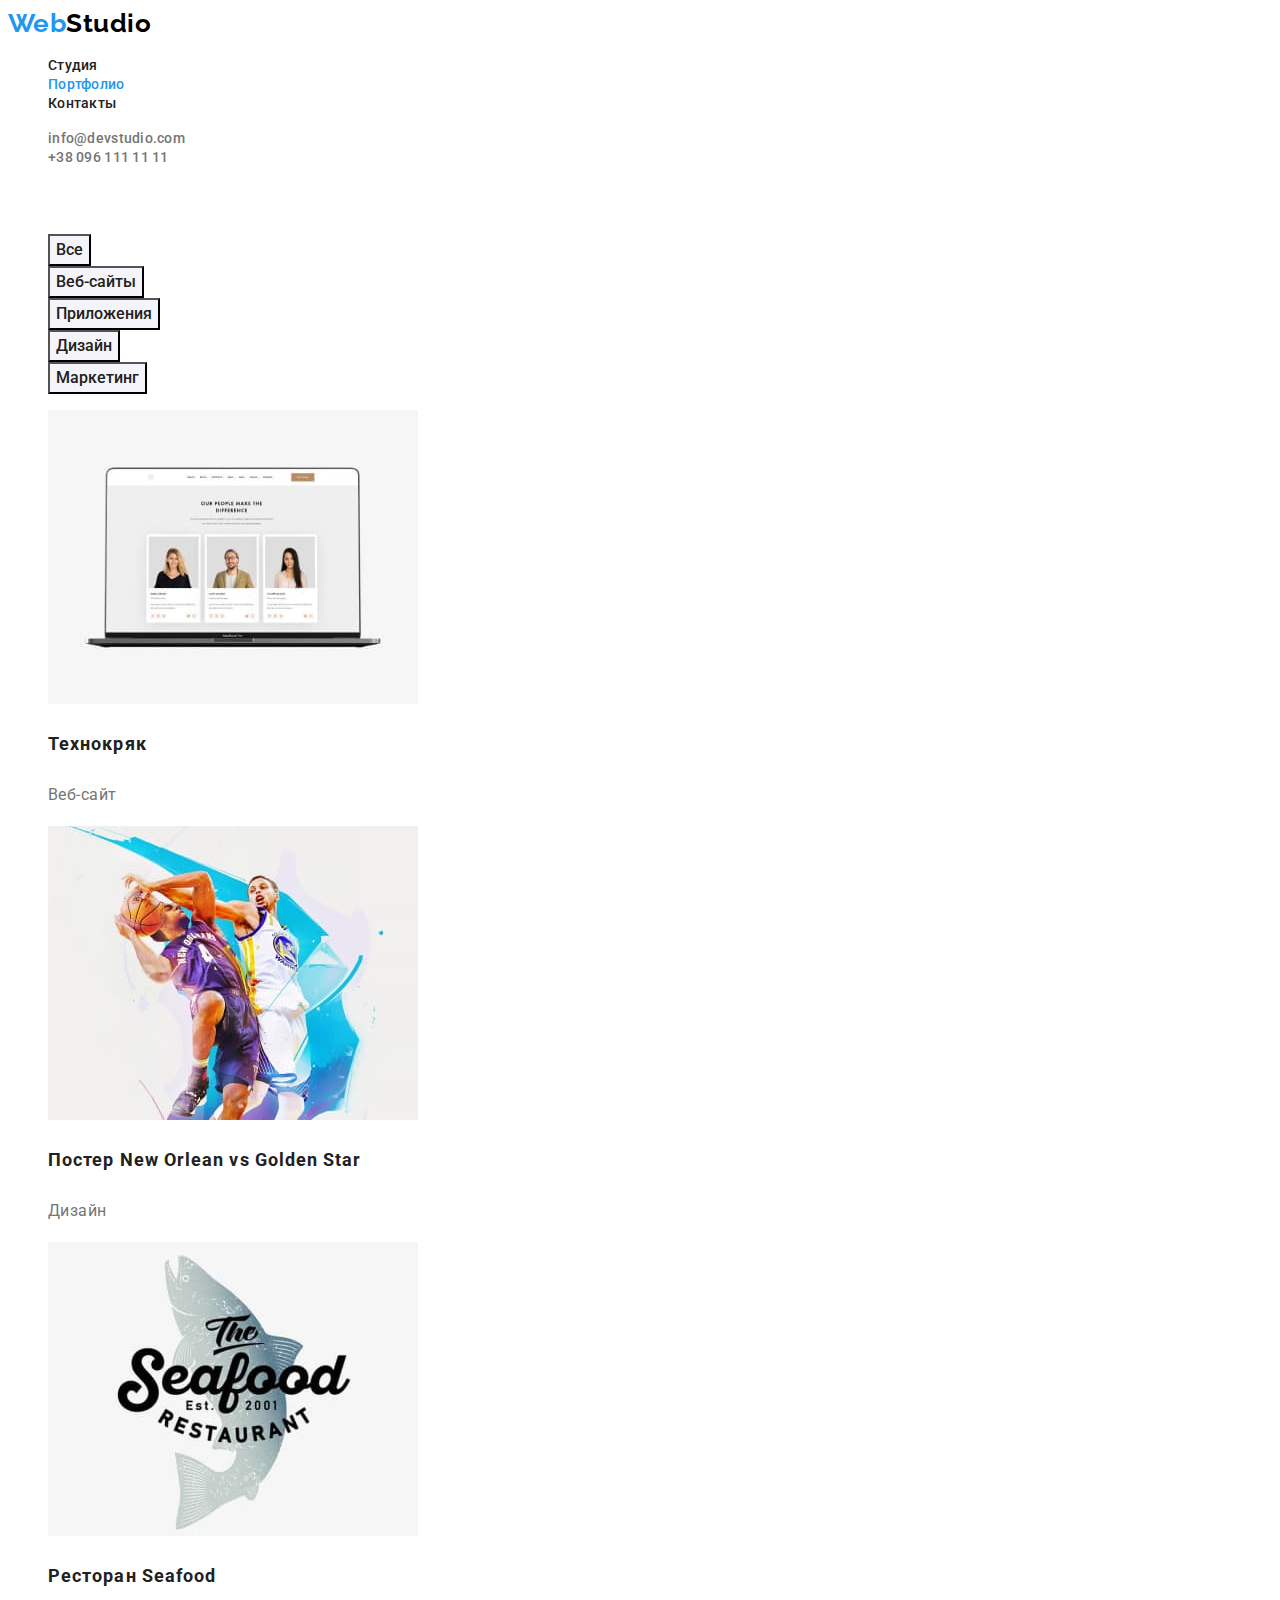
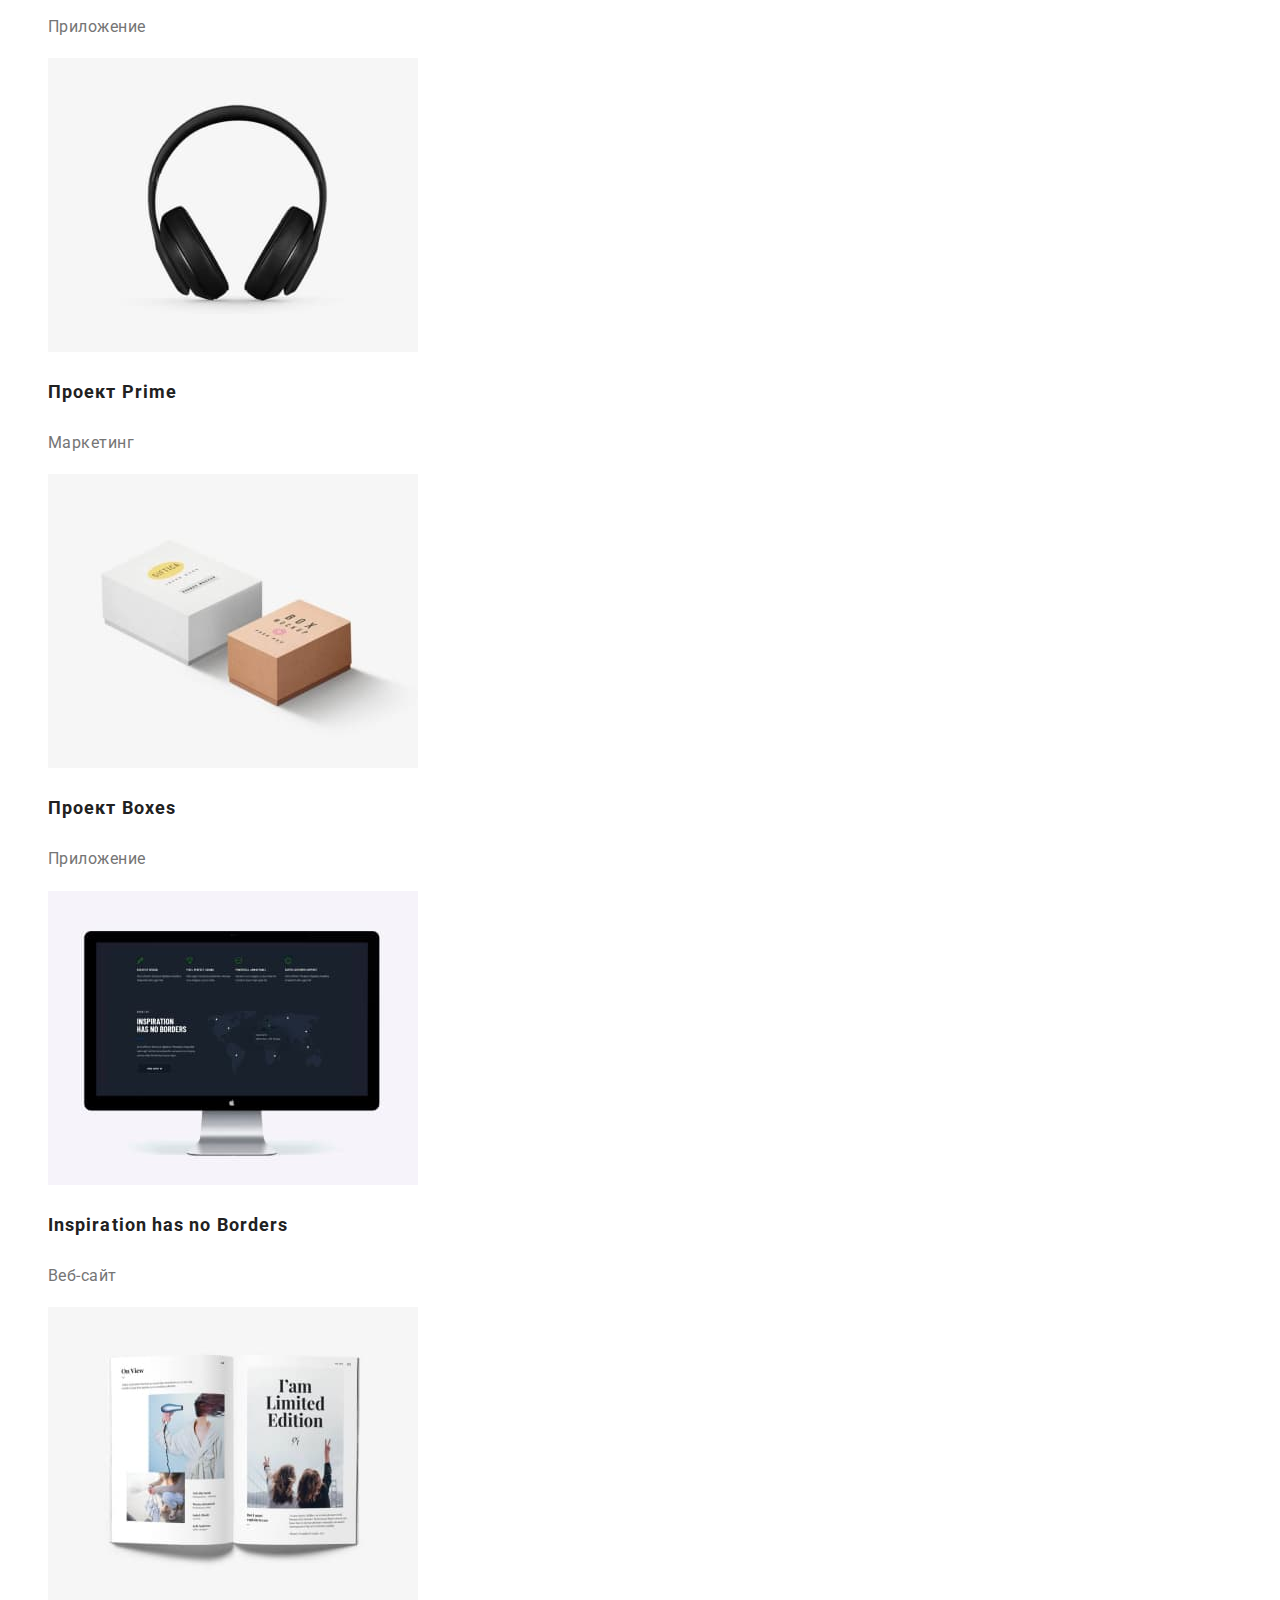
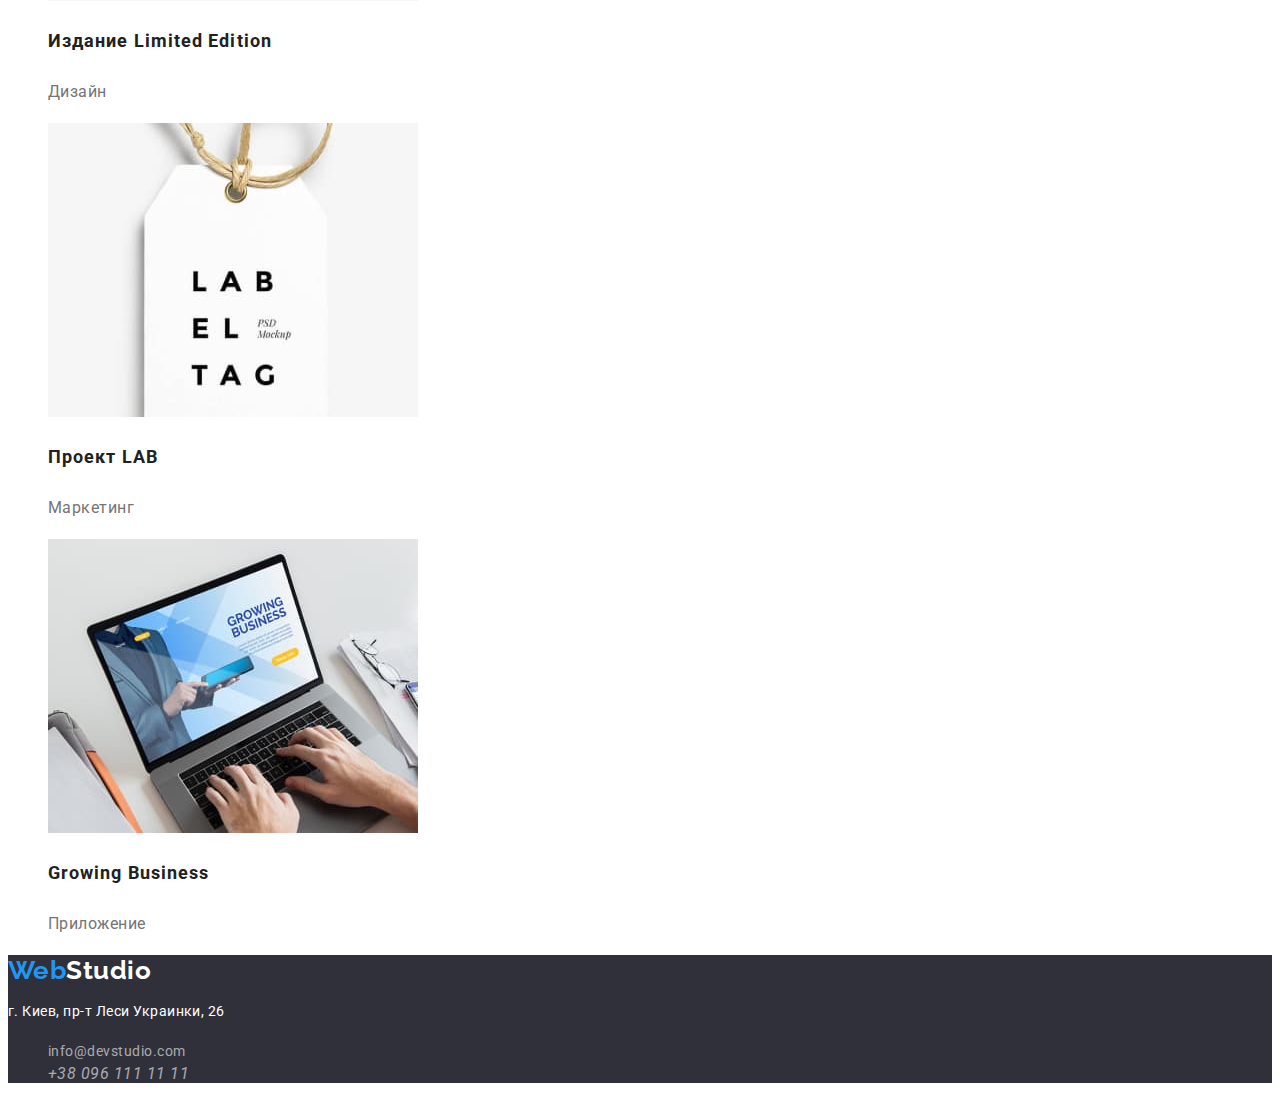
==== commit fe627a7a: "addes edit to portfolio styles" ====
--- a/portfolio.html
+++ b/portfolio.html
@@ -41,64 +41,64 @@
                 <ul class="list project-list">
                     
                     <li>
-                        <a href="#">
-                            <img src="./images/project-1.jpg" alt="Проект Технокряк" width="370" height="294">
+                        <a href="#" class="link">
+                            <img class="img" src="./images/project-1.jpg" alt="Проект Технокряк" width="370" height="294">
                             <h3 class="title">Технокряк</h3>
                             <p class="text">Веб-сайт</p>
                         </a>
                     </li>
                     <li>
-                        <a href="#">
-                            <img src="./images/project-2.jpg" alt="Проект Постер New Orlean vs Golden Star" width="370" height="294">
+                        <a href="#" class="link">
+                            <img class="img" src="./images/project-2.jpg" alt="Проект Постер New Orlean vs Golden Star" width="370" height="294">
                             <h3 class="title">Постер New Orlean vs Golden Star</h3>
                             <p class="text">Дизайн</p>
                         </a>
                     </li>
                     <li>
-                        <a href="#">
-                            <img src="./images/project-3.jpg" alt="Проект Ресторан Seafood" width="370" height="294">
+                        <a href="#" class="link">
+                            <img class="img" src="./images/project-3.jpg" alt="Проект Ресторан Seafood" width="370" height="294">
                             <h3 class="title">Ресторан Seafood</h3>
                             <p class="text">Приложение</p>
                         </a>
                     </li>
                     <li>
-                        <a href="#">
-                            <img src="./images/project-4.jpg" alt="Проект Prime" width="370" height="294">
+                        <a href="#" class="link">
+                            <img class="img" src="./images/project-4.jpg" alt="Проект Prime" width="370" height="294">
                             <h3 class="title">Проект Prime</h3>
                             <p class="text">Маркетинг</p>
                         </a>
                     </li>
                     <li>
-                        <a href="#">
-                            <img src="./images/project-5.jpg" alt="Проект Boxes" width="370" height="294">
+                        <a href="#" class="link">
+                            <img class="img" src="./images/project-5.jpg" alt="Проект Boxes" width="370" height="294">
                             <h3 class="title">Проект Boxes</h3>
                             <p class="text">Приложение</p>
                         </a>
                     </li>
                     <li>
-                        <a href="#">
-                            <img src="./images/project-6.jpg" alt="Проект Inspiration has no Borders" width="370" height="294">
+                        <a href="#" class="link">
+                            <img class="img" src="./images/project-6.jpg" alt="Проект Inspiration has no Borders" width="370" height="294">
                             <h3 class="title">Inspiration has no Borders</h3>
                             <p class="text">Веб-сайт</p>
                         </a>
                     </li>
                     <li>
-                        <a href="#">
-                            <img src="./images/project-7.jpg" alt="Проект Издание Limited Edition" width="370" height="294">
+                        <a href="#" class="link">
+                            <img class="img" src="./images/project-7.jpg" alt="Проект Издание Limited Edition" width="370" height="294">
                             <h3 class="title">Издание Limited Edition</h3>
                             <p class="text">Дизайн</p>
                         </a>
                     </li>
                     <li>
-                        <a href="#">
-                            <img src="./images/project-8.jpg" alt="Проект LAB" width="370" height="294">
+                        <a href="#" class="link">
+                            <img class="img" src="./images/project-8.jpg" alt="Проект LAB" width="370" height="294">
                             <h3 class="title">Проект LAB</h3>
                             <p class="text">Маркетинг</p>
                         </a>
                     </li>
                     <li>
-                        <a href="#">
-                            <img src="./images/project-9.jpg" alt="Проект Growing Business" width="370" height="294">
+                        <a href="#" class="link">
+                            <img class="img" src="./images/project-9.jpg" alt="Проект Growing Business" width="370" height="294">
                             <h3 class="title">Growing Business</h3>
                             <p class="text">Приложение</p>
                         </a>
@@ -108,7 +108,7 @@
             </section>
         </main>
 
-       <footer class="bg-footer">
+        <footer class="bg-footer">
             <a href="./index.html" lang="en" class="logo link"><span class="logo-first-part">Web</span>Studio</a>
             <address class="address">
                 <p class="address-text">г. Киев, пр-т Леси Украинки, 26</p>
--- a/CSS/styles.css
+++ b/CSS/styles.css
@@ -214,9 +214,20 @@
 }
 
 .project-list .text {
+    color: var(--primary-text-color);
     font-size: 16px;
     line-height: 1.88;
 }
+
+.project-list .text:focus,
+.project-list .text:hover,
+.project-list .title:focus,
+.project-list .title:hover,
+.project-list .img:focus,
+.project-list .img:hover {
+    background-color: var(--primary-text-color);
+    color: var(--our-team-section-background-color);
+}
     
 
 
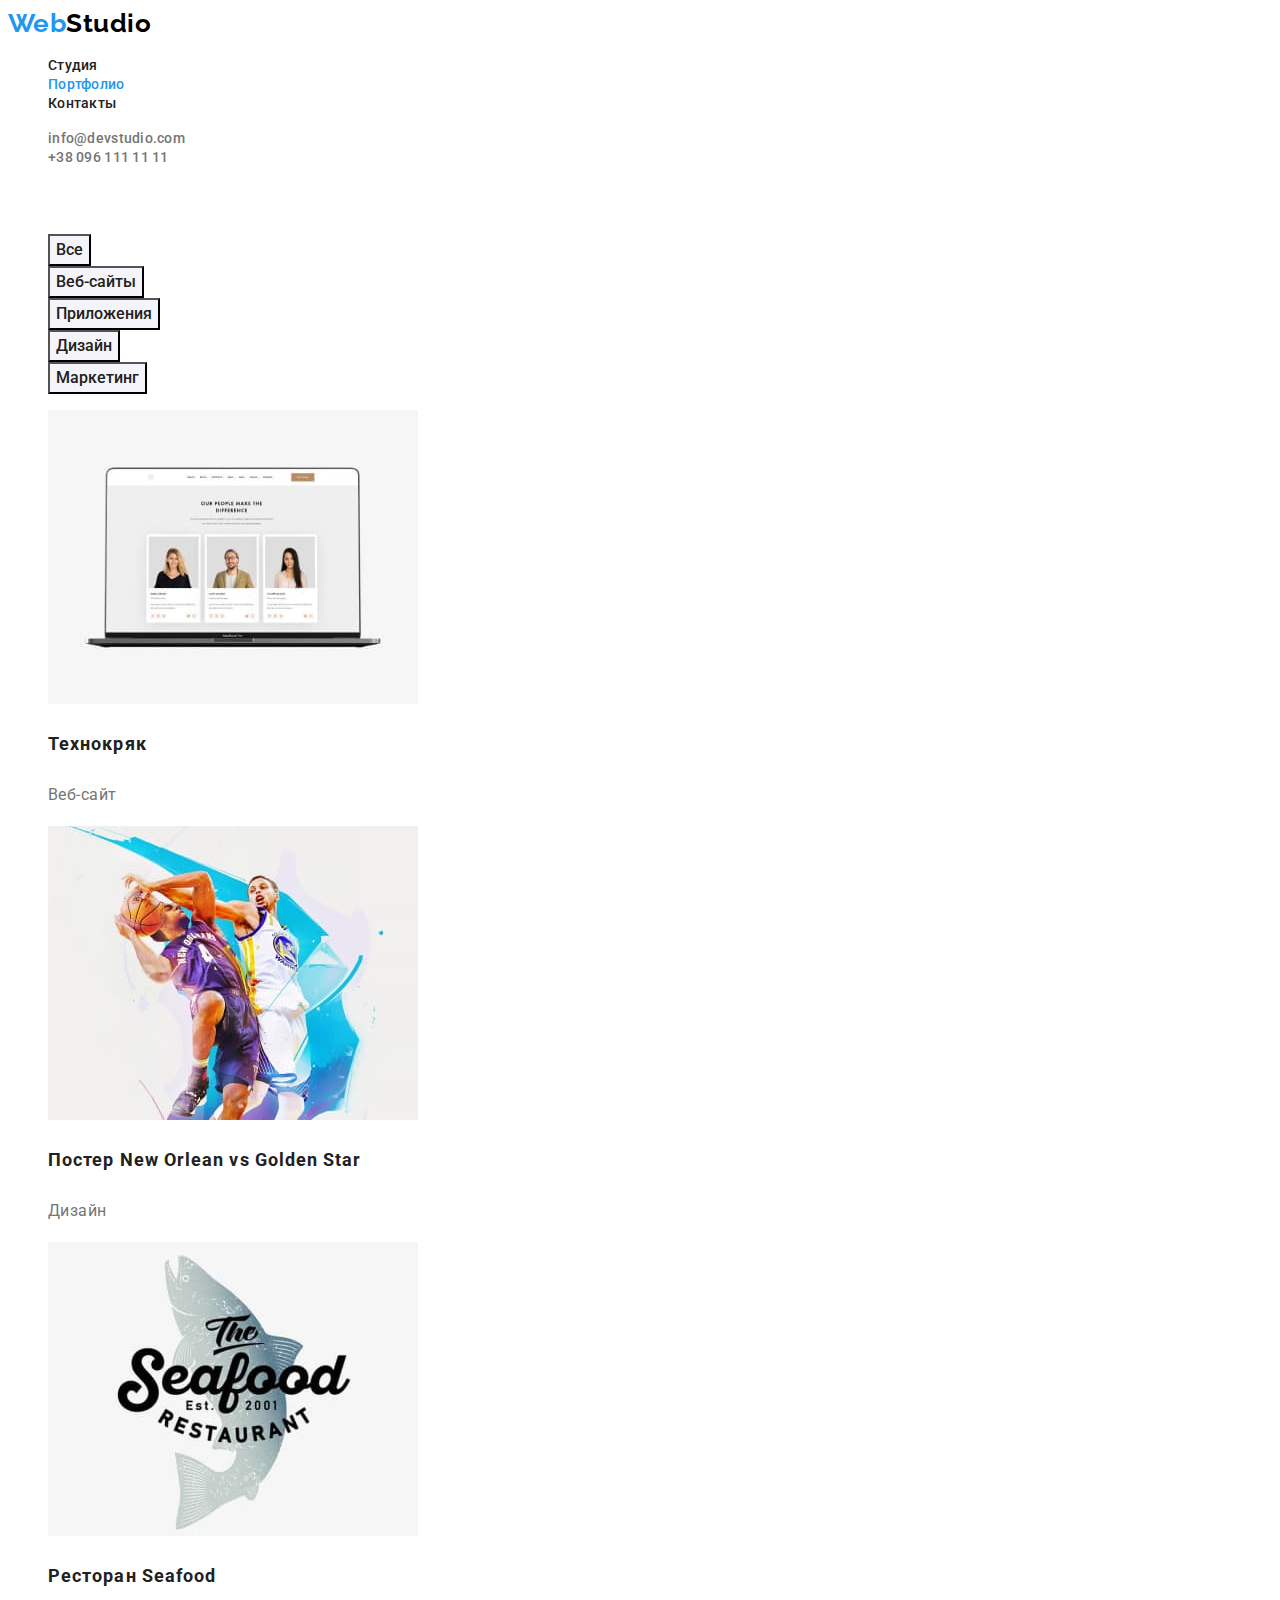
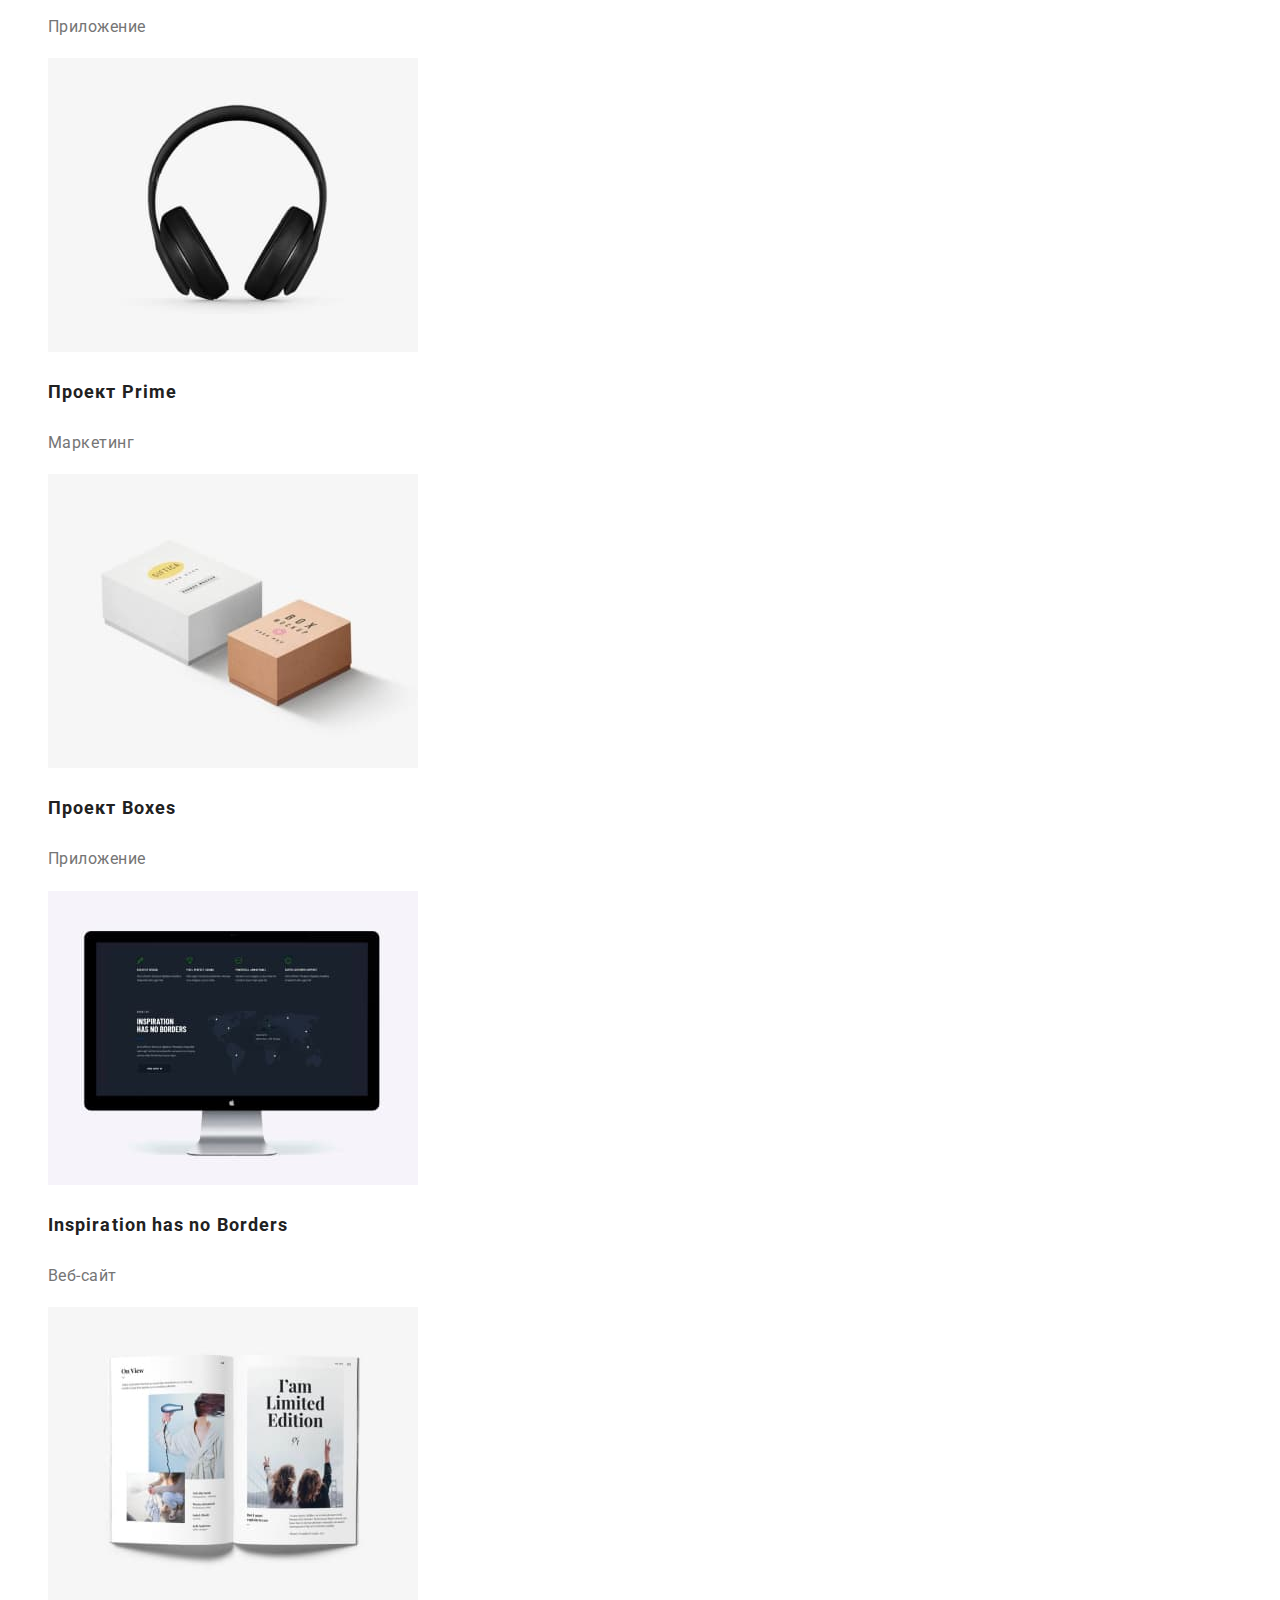
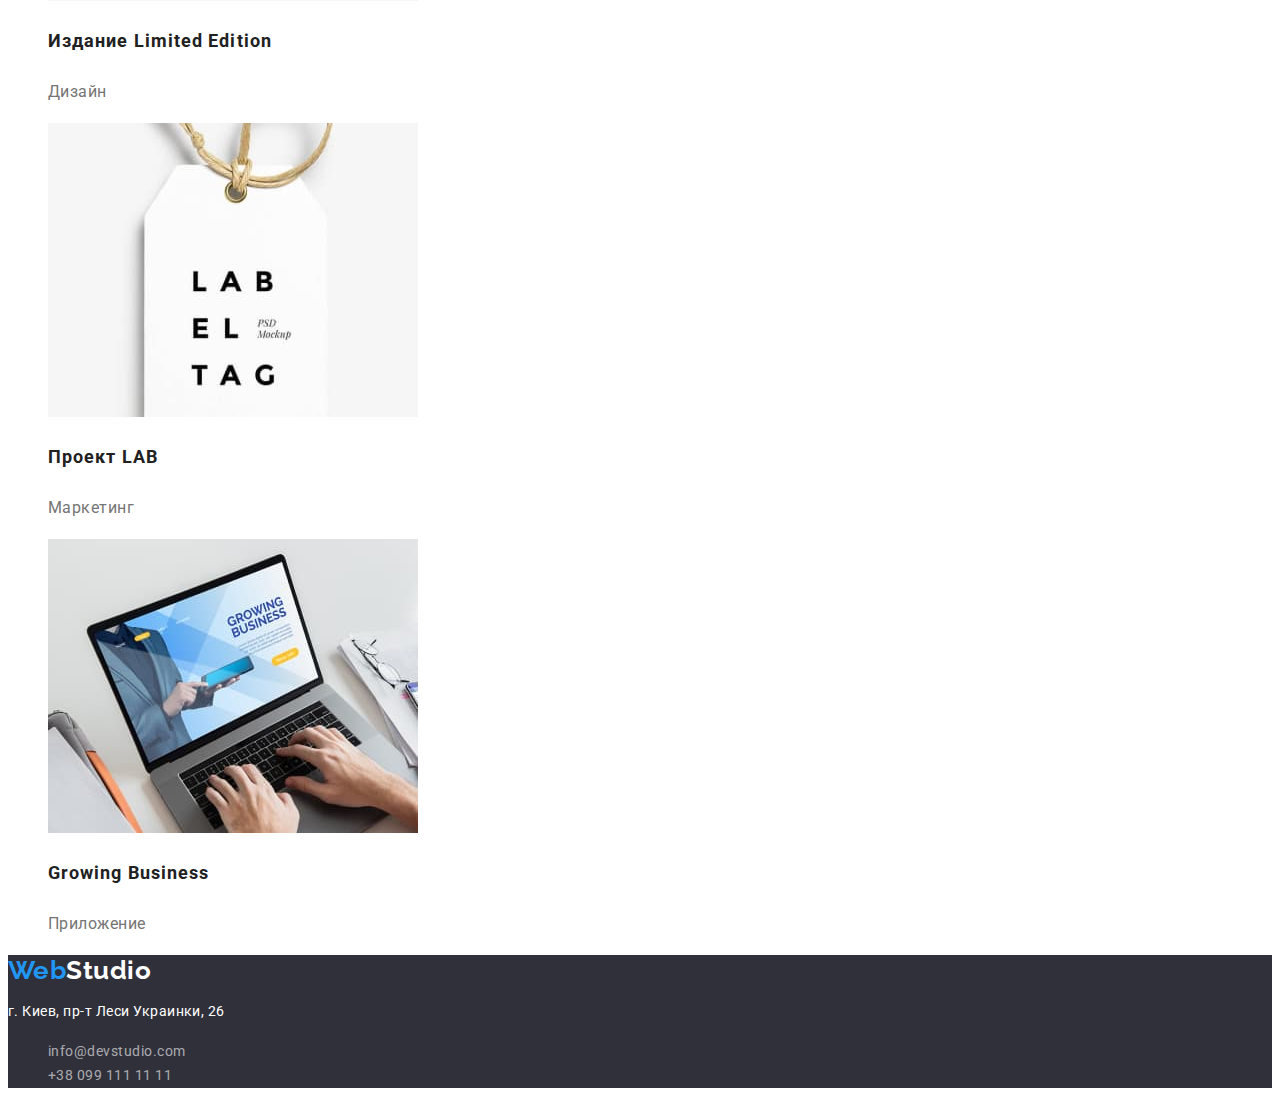
==== commit 65b9cf0d: "addes events to class address-link" ====
--- a/portfolio.html
+++ b/portfolio.html
@@ -114,7 +114,7 @@
                 <p class="address-text">г. Киев, пр-т Леси Украинки, 26</p>
                 <ul class="list auth-footer">
                     <li><a href="mailto:info@devstudio.com" class="link address-link">info@devstudio.com</a></li>
-                    <li><a href="tel:+380961111111" class="link addres-link">+38 096 111 11 11</a></li>
+                    <li><a href="tel:+380991111111" class="link address-link">+38 099 111 11 11</a></li>
                 </ul>
             </address>
         </footer>
